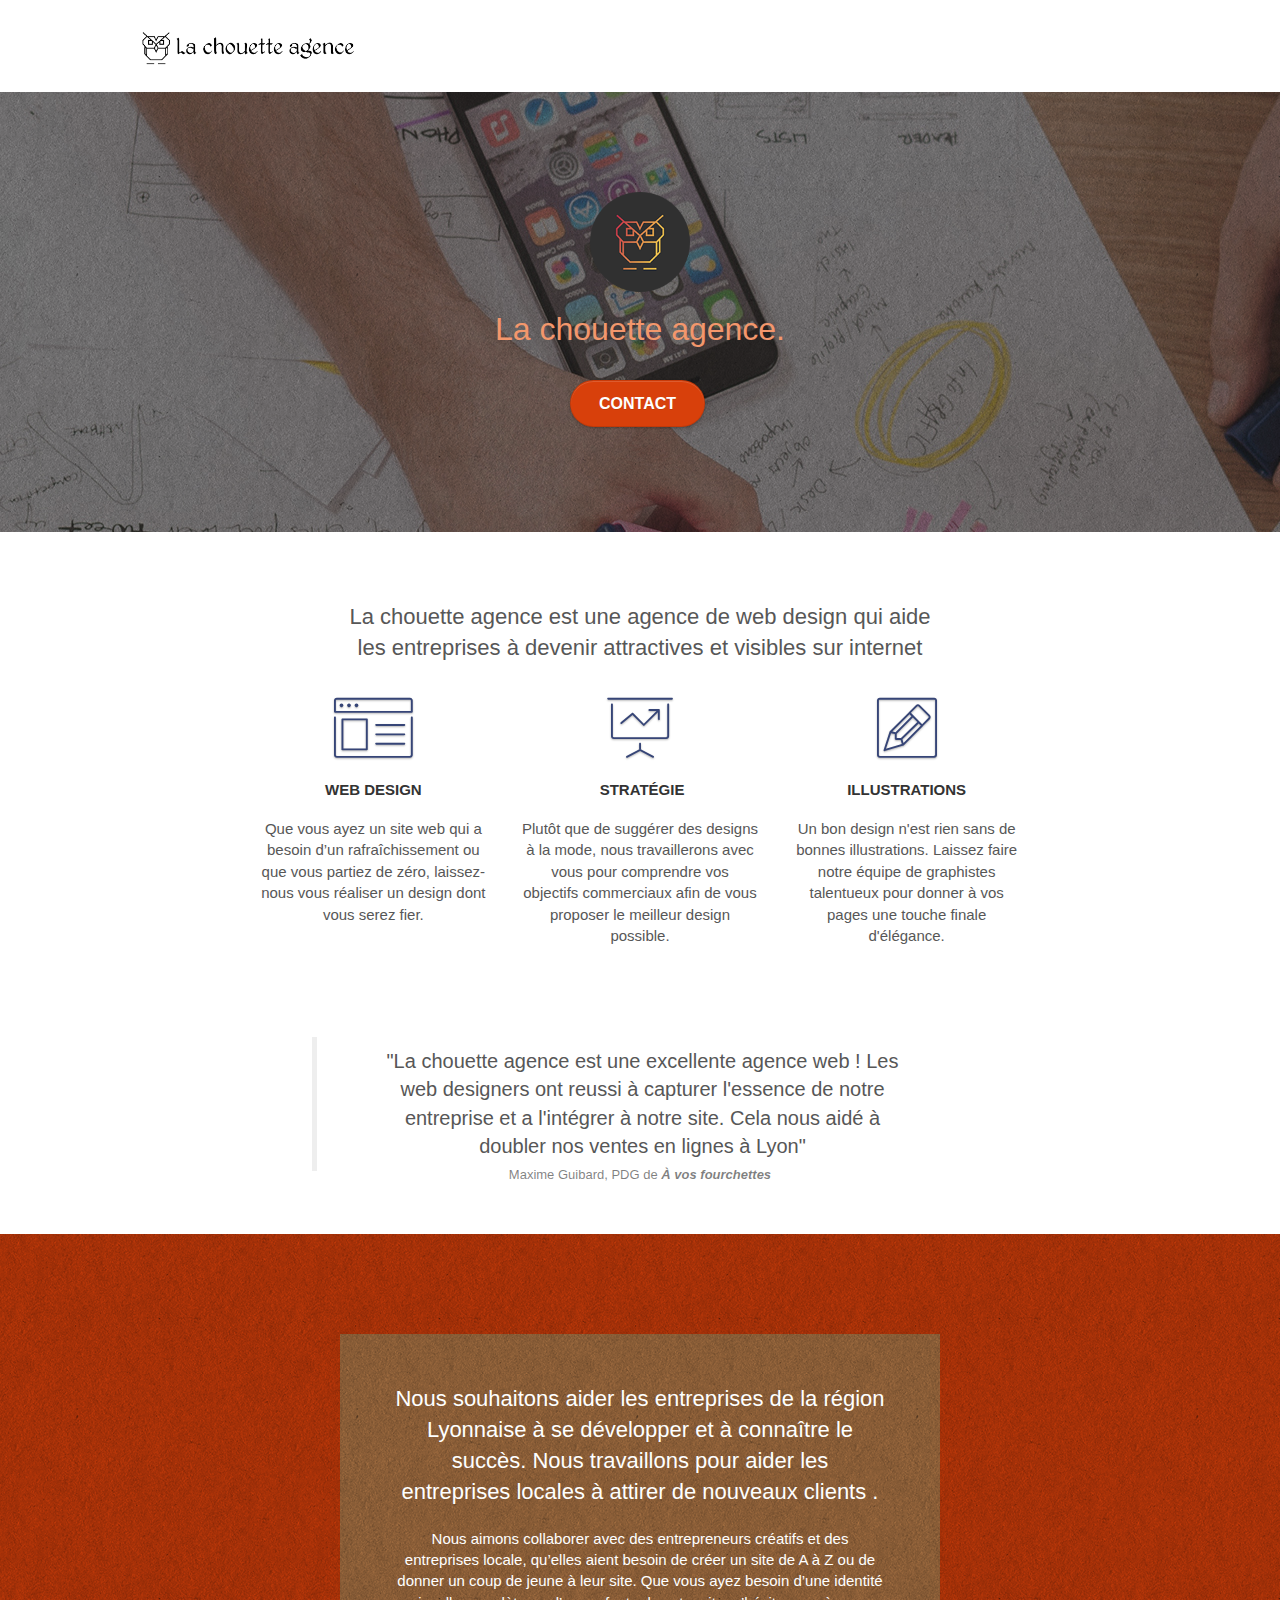
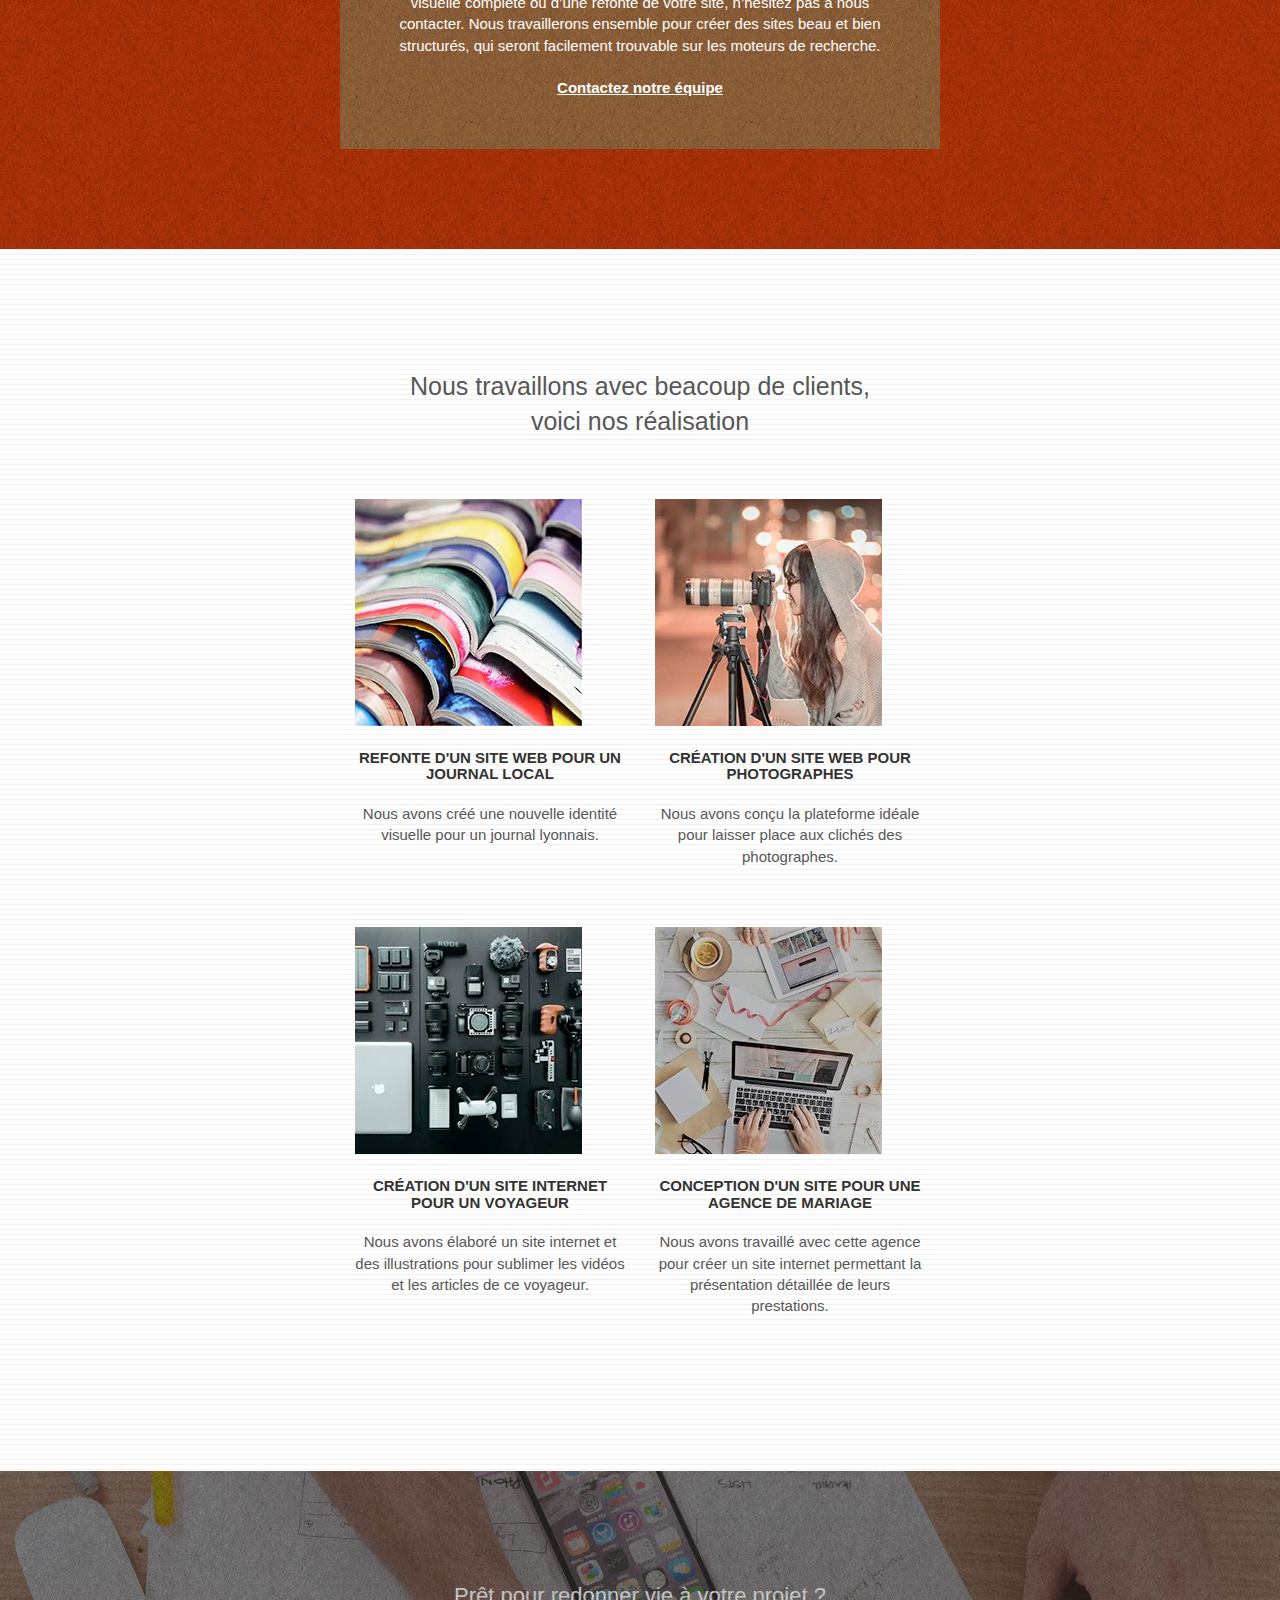
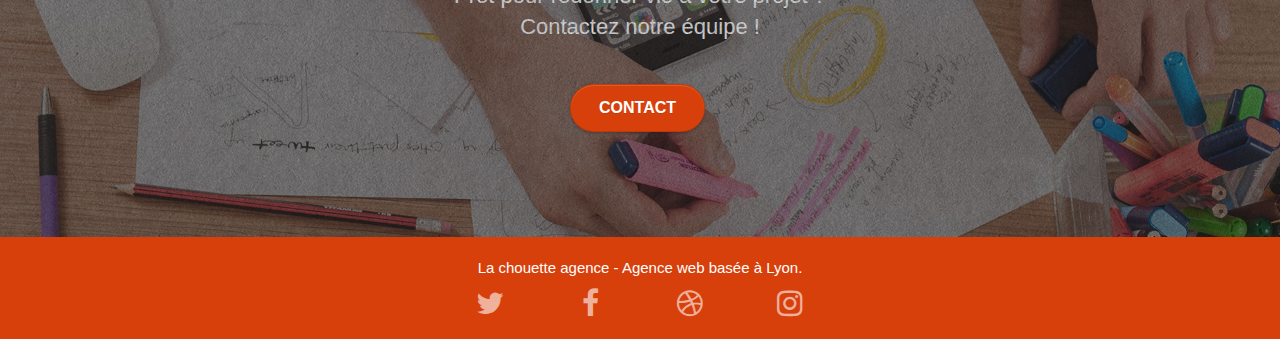
==== index.html @ 34d60c0b "Changement alt images" ====
<!doctype html>
<html lang="fr">
<head>
    <meta charset="utf-8">
    <meta name="keywords" content="seo, google, site web, site internet, agence design paris, agence design">
    <meta name="description" content="La choeutte agence Paris">
    <meta name="viewport" content="width=device-width, initial-scale=1.0, viewport-fit=cover">
	<meta name="robots" content="index, follow" />

	<link rel="cannonical" href="https://chouette_agence.fr/">
    <link rel="shortcut icon" type="image/png" href="favicon.jpg">
    
	<link rel="stylesheet" type="text/css" href="./css/bootstrap.css">
	<link rel="stylesheet" type="text/css" href="style.css">
	<link rel="stylesheet" type="text/css" href="./css/font-awesome.css">
	<link rel="stylesheet" type="text/css" href="./css/et-line.css">
	
    
	<script src="./js/jquery-2.1.0.js"></script>
	<script src="./js/bootstrap.js"></script>
	<script src="./js/blocs.js"></script>
	<script src="./js/jquery.touchSwipe.js" defer></script>
	<script src="./js/gmaps.js"></script>

    <title>La chouette agence</title>

    
<!-- Analytics -->
 
<!-- Analytics END -->
    
</head>
<body>
<!-- Principal conteneur -->
<div class="page-container">
    
<!-- bloc-0 -->
<div class="bloc bgc-white l-bloc " id="bloc-0">
	<div class="container bloc-sm">

		<nav class="navbar row" role="navigation">
			<div class="navbar-header">
				<a class="navbar-brand" href="index.html"><img src="img/la-chouette-agence.png" alt="paris web design logo agence web meilleure agence" height="40" /></a>
				<button id="nav-toggle" type="button" class="ui-navbar-toggle navbar-toggle" data-toggle="collapse" data-target=".navbar-1">
					<span class="sr-only">Toggle navigation</span><span class="icon-bar"></span><span class="icon-bar"></span><span class="icon-bar"></span>
				</button>
			</div>
		</nav>
	</div>
</div>
<!-- bloc-0 END -->

<!-- bloc-1-presentation -->
<div class="bloc bgc-dark-slate-blue bg-banniere d-bloc bg-t-edge bloc-bg-texture texture-paper b-parallax" id="bloc-1-hero">
	<div class="container bloc-lg">
		<div class="row tight-width-whitespace">
			<div class="col-sm-12">
				<img src="img/logo.png" class="center-block image-resize-mode" width="100" alt="La chouette agence, agence web paris, création logo paris" />
				<h1 class="text-center hero-bloc-text tc-white ">
					La chouette agence.
				</h1>
				<div class="text-center">
					<a href="page2.html" class="btn btn-lg btn-clean btn-rd cta-hero btn-atomic-tangerine" id="cta-hero">Contact</a>
				</div>
			</div>
		</div>
	</div>
</div>
<!-- bloc-1-presentation END -->

<!-- bloc-2-services -->
<div class="bloc bgc-white l-bloc" id="bloc-2-services">
	<div class="container bloc-md">
		<div class="row">
			<div class="col-sm-12 text-center">
				<h2 class="agence-description">La chouette agence est une agence de web design qui aide<br>les entreprises à devenir attractives et visibles sur internet</h2>
			</div>
		</div>
		<div class="row voffset-lg med-width-whitespace">
			<div class="col-sm-4">
				<div class="text-center">
					<span class="et-icon-browser sm-shadow icon-dark-slate-blue icons icon-lg"></span>
				</div>
				<h3 class="mg-md text-center">
					Web design
				</h3>
				<p class="text-center ">
					Que vous ayez un site web qui a besoin d&rsquo;un rafraîchissement ou que vous partiez de zéro, laissez-nous vous réaliser un design dont vous serez fier.
				</p>
			</div>
			<div class="col-sm-4">
				<div class="text-center">
					<span class="et-icon-presentation sm-shadow icon-dark-slate-blue icons icon-lg"></span>
				</div>
				<h3 class="mg-md text-center">
					&nbsp;Stratégie
				</h3>
				<p class="text-center ">
					Plutôt que de suggérer des designs à la mode, nous travaillerons avec vous pour comprendre vos objectifs commerciaux afin de vous proposer le meilleur design possible.<br>
				</p>
			</div>
			<div class="col-sm-4">
				<div class="text-center">
					<span class="et-icon-edit sm-shadow icon-dark-slate-blue icons icon-lg"></span>
				</div>
				<h3 class="mg-md text-center">
					Illustrations
				</h3>
				<p class="text-center ">
					Un bon design n'est rien sans de bonnes illustrations. Laissez faire notre équipe de graphistes talentueux pour donner à vos pages une touche finale d'élégance.
				</p>
			</div>
		</div>
		<div class="row voffset-lg voffset">
			<div class="col-xs-12 col-md-8 col-md-offset-2 text-center">
				<figure>
					<blockquote>
						<p class="quote">"La chouette agence est une excellente agence web ! Les<br> web designers ont reussi à capturer l'essence de notre<br> entreprise et a l'intégrer à notre site. Cela nous aidé à<br> doubler nos ventes en lignes à Lyon"</p>
					</blockquote>
					<figcaption class="quote-caption">Maxime Guibard, PDG de <cite><strong>À vos fourchettes</strong></cite></figcaption>
				</figure>
			</div>
		</div>
	</div>
</div>
<!-- bloc-2-services END -->

<!-- bloc-3-what-i-do -->
<div class="bloc tc-white bgc-atomic-tangerine bg-presentation d-bloc bloc-bg-texture texture-paper b-parallax" id="bloc-3-what-i-do">
	<div class="container bloc-lg">
		<div class="row tight-width-whitespace black-background">
			<div class="col-sm-12">
				<h2 class="mg-md text-center tc-white" id="hfooter">
					Nous souhaitons aider les entreprises de la région Lyonnaise à se développer et à connaître le succès. Nous travaillons pour aider les entreprises locales à attirer de nouveaux clients .<br>
				</h2>
				<p class="text-center white">
					Nous aimons collaborer avec des entrepreneurs créatifs et des entreprises locale, qu’elles aient besoin de créer un site de A à Z ou de donner un coup de jeune à leur site. Que vous ayez besoin d’une identité visuelle complète ou d’une refonte de votre site, n’hésitez pas à nous contacter. Nous travaillerons ensemble pour créer des sites beau et bien structurés, qui seront facilement trouvable sur les moteurs de recherche. <br><br><a class="ltc-white bold-link" href="page2.html">Contactez notre équipe</a><br>
				</p>
			</div>
		</div>
	</div>
</div>
<!-- bloc-3-what-i-do END -->

<!-- bloc-4-portfolio -->
<div class="bloc bgc-white bg-lines-h2-bg bg-repeat l-bloc" id="bloc-4-portfolio">
	<div class="container bloc-lg">
		<div class="row">
			<div class="col-sm-12 text-center">
				<h2 class="title-rea">Nous travaillons avec beacoup de clients,<br> voici nos réalisation</h2>
			</div>
		</div>
		<div class="row tight-width-whitespace portfolio-row">
			<div class="col-sm-6">
				<a href="#" data-lightbox="img/diapo1.webp" data-gallery-id="gallery-1" data-caption="Refonte d'un site web pour un journal local" data-frame="snapshot-lb"><img src="img/diapo1.webp" alt="Refonte d'un site web pour un journal local" class="img-responsive portfolio-thumb" /></a>
				<h3 class="mg-md text-center">
					Refonte d'un site web pour un journal local
				</h3>
				<p class="text-center">
					Nous avons créé une nouvelle identité visuelle pour un journal lyonnais.
				</p>
			</div>
			<div class="col-sm-6">
				<a href="#" data-lightbox="img/diapo2.webp" data-gallery-id="gallery-1" data-caption="Création d'un site web pour photographes" data-frame="snapshot-lb"><img src="img/diapo2.webp" class="img-responsive portfolio-thumb" alt="Création d'un site web pour photographes" /></a>
				<h3 class="mg-md text-center">
					Création d'un site web pour photographes
				</h3>
				<p class="text-center">
					Nous avons conçu la plateforme idéale pour laisser place aux clichés des photographes.
				</p>
			</div>
		</div>
		<div class="row tight-width-whitespace portfolio-row">
			<div class="col-sm-6">
				<a href="#" data-lightbox="img/diapo3.webp" data-gallery-id="gallery-1" data-caption="Création d'un site internet pour un voyageur" data-frame="snapshot-lb"><img src="img/diapo3.webp" class="img-responsive portfolio-thumb" alt="Création d'un site web pour voyageur"/></a>
				<h3 class="mg-md text-center">
					Création d'un site internet pour un voyageur
				</h3>
				<p class="text-center">
					Nous avons élaboré un site internet et des illustrations pour sublimer les vidéos et les articles de ce voyageur.
				</p>
			</div>
			<div class="col-sm-6">
				<a href="#" data-lightbox="img/diapo4.webp" data-gallery-id="gallery-1" data-caption="Conception d'un site pour une agence de mariage" data-frame="snapshot-lb"><img src="img/diapo4.webp" class="img-responsive portfolio-thumb" alt="Création d'un site web pour agence de mariage" /></a>
				<h3 class="mg-md text-center">
					Conception d'un site pour une agence de mariage
				</h3>
				<p class="text-center">
					Nous avons travaillé avec cette agence pour créer un site internet permettant la présentation détaillée de leurs prestations.
				</p>
			</div>
		</div>
	</div>
</div>
<!-- bloc-4-portfolio END -->

<!-- bloc-5-cta -->
<div class="bloc bgc-dark-slate-blue bg-banniere d-bloc bloc-bg-texture texture-paper" id="bloc-5-cta">
	<div class="container bloc-lg">
		<div class="row">
			<h2 class="mg-md text-center tc-white" id="hfooter">
				Prêt pour redonner vie à votre projet ?<br>Contactez notre équipe !
			</h2>
			<div class="col-sm-12 text-center">
				<a href="page2.html" class="btn btn-atomic-tangerine btn-clean btn-rd btn-lg cta-hero">Contact</a>
			</div>
		</div>
	</div>
</div>
<!-- bloc-5-cta END -->

<!-- Footer - bloc-8 -->
<div class="bloc bgc-atomic-tangerine d-bloc" id="bloc-8" role="contentinfo" >
	<div class="container bloc-sm">
		<div class="row">
			<div class="col-sm-12">
				<p class="text-center white" id="white-title">
					La chouette agence - Agence web basée à Lyon.
				</p>
				<div class="row row-no-gutters social">
					<div class="col-sm-3">
						<div class="text-center">
							<a class="social" aria-label="Suiver nous sur Twitter" href="https://twitter.com/"><span class="fa fa-twitter icon-md"></span></a>
						</div>
					</div>
					<div class="col-sm-3">
						<div class="text-center">
							<a class="social" aria-label="Suiver nous sur Facebook" href="https://www.facebook.com/"><span class="fa fa-facebook icon-md"></span></a>
						</div>
					</div>
					<div class="col-sm-3">
						<div class="text-center">
							<a class="social" aria-label="Suiver nous sur Dribble" href="https://dribble.com/"><span class="fa fa-dribbble icon-md"></span></a>
						</div>
					</div>
					<div class="col-sm-3">
						<div class="text-center">
							<a class="social" aria-label="Suiver nous sur Instagram" href="https://www.instagram.com/"><span class="fa fa-instagram icon-md"></span></a>
						</div>
					</div>
				</div>
			</div>
		</div>
	</div>
</div>
<!-- Footer - bloc-8 END -->

</div>
<!-- Principal conteneur END -->
    

</body>
</html>
---- style.css ----
body {
    margin: 0;
    padding: 0;
    background: #FFF;
    overflow-x: hidden;
    -webkit-font-smoothing: antialiased;
    -moz-osx-font-smoothing: grayscale;
}

a,
button {
    transition: all .3s ease-in-out;
    outline: none!important;
}

a:hover {
    text-decoration: none;
    cursor: pointer;
}

#page-loading-blocs-notifaction {
    position: fixed;
    top: 0;
    bottom: 0;
    width: 100%;
    z-index: 100000;
    background: #FFFFFF url("img/pageload-spinner.gif") no-repeat center center;
}

.bloc {
    width: 100%;
    clear: both;
    background: 50% 50% no-repeat;
    padding: 0 50px;
    -webkit-background-size: cover;
    -moz-background-size: cover;
    -o-background-size: cover;
    background-size: cover;
    position: relative;
}

.bloc .container {
    padding-left: 0;
    padding-right: 0;
}

.bloc-lg {
    padding: 100px 50px;
}

.bloc-md {
    padding: 50px;
}

.bloc-sm {
    padding: 20px 50px;
}

.bg-center,
.bg-l-edge,
.bg-r-edge,
.bg-t-edge,
.bg-b-edge,
.bg-tl-edge,
.bg-bl-edge,
.bg-tr-edge,
.bg-br-edge,
.bg-repeat {
    -webkit-background-size: auto!important;
    -moz-background-size: auto!important;
    -o-background-size: auto!important;
    background-size: auto!important;
}

.bg-repeat {
    background: repeat;
}

.bg-t-edge {
    background: top no-repeat;
}

.bloc-bg-texture::before {
    content: "";
    background-size: 2px 2px;
    position: absolute;
    top: 0;
    bottom: 0;
    left: 0;
    right: 0;
}

.texture-paper::before {
    background: url("img/texture-paper.png");
    background-size: 280px 280px;
}

.b-parallax {
    background-attachment: fixed;
}

.d-bloc {
    color: rgba(255, 255, 255, .7);
}

.d-bloc button:hover {
    color: rgba(255, 255, 255, .9);
}

.d-bloc .icon-round,
.d-bloc .icon-square,
.d-bloc .icon-rounded,
.d-bloc .icon-semi-rounded-a,
.d-bloc .icon-semi-rounded-b {
    border-color: rgba(255, 255, 255, .9);
}

.d-bloc .divider-h span {
    border-color: rgba(255, 255, 255, .2);
}

.d-bloc .a-btn,
.d-bloc .navbar a,
.d-bloc .navbar-brand,
.d-bloc a .icon-sm,
.d-bloc a .icon-md,
.d-bloc a .icon-lg,
.d-bloc a .icon-xl,
.d-bloc h1 a,
.d-bloc h2 a,
.d-bloc h3 a,
.d-bloc h4 a,
.d-bloc h5 a,
.d-bloc h6 a,
.d-bloc p a {
    color: rgba(255, 255, 255, .6);
}

.d-bloc .a-btn:hover,
.d-bloc .navbar a:hover,
.d-bloc .navbar-brand:hover,
.d-bloc a:hover .icon-sm,
.d-bloc a:hover .icon-md,
.d-bloc a:hover .icon-lg,
.d-bloc a:hover .icon-xl,
.d-bloc h1 a:hover,
.d-bloc h2 a:hover,
.d-bloc h3 a:hover,
.d-bloc h4 a:hover,
.d-bloc h5 a:hover,
.d-bloc h6 a:hover,
.d-bloc p a:hover {
    color: rgba(255, 255, 255, 1);
}

.d-bloc .navbar-toggle .icon-bar {
    background: rgba(255, 255, 255, 1);
}

.d-bloc .btn-wire,
.d-bloc .btn-wire:hover {
    color: rgba(255, 255, 255, 1);
    border-color: rgba(255, 255, 255, 1);
}

.d-bloc .panel {
    color: rgba(0, 0, 0, .5);
}

.d-bloc .panel button:hover {
    color: rgba(0, 0, 0, .7);
}

.d-bloc .panel icon {
    border-color: rgba(0, 0, 0, .7);
}

.d-bloc .panel .divider-h span {
    border-color: rgba(0, 0, 0, .1);
}

.d-bloc .panel .a-btn {
    color: rgba(0, 0, 0, .6);
}

.d-bloc .panel .a-btn:hover {
    color: rgba(0, 0, 0, 1);
}

.d-bloc .panel .btn-wire,
.d-bloc .panel .btn-wire:hover {
    color: rgba(0, 0, 0, .7);
    border-color: rgba(0, 0, 0, .3);
}

.d-bloc .panel,
.l-bloc {
    color: rgba(0, 0, 0, .5);
}

.d-bloc .panel button:hover,
.l-bloc button:hover {
    color: rgba(0, 0, 0, .7);
}

.l-bloc .icon-round,
.l-bloc .icon-square,
.l-bloc .icon-rounded,
.l-bloc .icon-semi-rounded-a,
.l-bloc .icon-semi-rounded-b {
    border-color: rgba(0, 0, 0, .7);
}

.d-bloc .panel .divider-h span,
.l-bloc .divider-h span {
    border-color: rgba(0, 0, 0, .1);
}

.d-bloc .panel .a-btn,
.l-bloc .a-btn,
.l-bloc .navbar a,
.l-bloc .navbar-brand,
.l-bloc a .icon-sm,
.l-bloc a .icon-md,
.l-bloc a .icon-lg,
.l-bloc a .icon-xl,
.l-bloc h1 a,
.l-bloc h2 a,
.l-bloc h3 a,
.l-bloc h4 a,
.l-bloc h5 a,
.l-bloc h6 a,
.l-bloc p a {
    color: rgba(0, 0, 0, .6);
}

.d-bloc .panel .a-btn:hover,
.l-bloc .a-btn:hover,
.l-bloc .navbar a:hover,
.l-bloc .navbar-brand:hover,
.l-bloc a:hover .icon-sm,
.l-bloc a:hover .icon-md,
.l-bloc a:hover .icon-lg,
.l-bloc a:hover .icon-xl,
.l-bloc h1 a:hover,
.l-bloc h2 a:hover,
.l-bloc h3 a:hover,
.l-bloc h4 a:hover,
.l-bloc h5 a:hover,
.l-bloc h6 a:hover,
.l-bloc p a:hover {
    color: rgba(0, 0, 0, 1);
}

.l-bloc .navbar-toggle .icon-bar {
    color: rgba(0, 0, 0, .6);
}

.d-bloc .panel .btn-wire,
.d-bloc .panel .btn-wire:hover,
.l-bloc .btn-wire,
.l-bloc .btn-wire:hover {
    color: rgba(0, 0, 0, .7);
    border-color: rgba(0, 0, 0, .3);
}

.voffset {
    margin-top: 30px;
}

.voffset-lg {
    margin-top: 80px;
}

.row-no-gutters {
    margin-right: 0;
    margin-left: 0;
}

.row.row-no-gutters > [class^="col-"],
.row.row-no-gutters > [class*=" col-"] {
    padding-right: 0;
    padding-left: 0;
}

#bloc-1-hero h1 {
    font-size: 32px;
}

.navbar {
    margin-bottom: 0;
    z-index: 1;
}

.navbar-brand {
    height: auto;
    padding: 3px 15px;
    font-size: 25px;
    font-weight: normal;
    font-weight: 600;
    line-height: 44px;
}

.navbar-brand img {
    max-height: 200px;
    margin: 0 5px 0 0;
    display: inline;
}

.navbar-brand img[src$=svg] {
    min-width: 100px;
}

.nav-center .navbar-brand img {
    margin: 0;
}

.navbar .nav {
    padding-top: 2px;
    margin-right: -16px;
    float: right;
    z-index: 1;
}

.nav > li {
    float: left;
    margin-top: 4px;
    font-size: 16px;
}

.navbar-nav .open .dropdown-menu > li > a {
    text-align: inherit;
}

.nav > li a:hover,
.nav > li a:focus {
    background: transparent;
}

.navbar-toggle {
    margin: 10px 10px 0 0;
    border: 0px;
}

.navbar-toggle:hover {
    background: transparent!important;
}

.navbar-toggle .icon-bar {
    background-color: rgba(0, 0, 0, .5);
    width: 26px;
}

.nav-invert .navbar .nav {
    float: left;
}

.nav-invert .navbar-header,
.nav-invert .navbar-brand {
    float: right;
    position: relative;
    z-index: 2;
}

@media (min-width: 768px) {
    .site-navigation {
        position: absolute;
        top: 50%;
        right: 20px;
        transform: translate(0, -50%);
        -webkit-transform: translateY(-50%);
    }
    .nav > li .dropdown-menu a,
    .nav > li .dropdown-menu a:hover {
        color: #484848;
    }
    .nav-invert .site-navigation {
        left: 0;
        right: 0;
    }
    .nav-center {
        text-align: center;
    }
    .nav-center .navbar-header {
        width: 100%;
    }
    .nav-center .navbar-header,
    .nav-center .navbar-brand,
    .nav-center .nav > li {
        float: none;
        display: inline-block;
    }
    .nav-center .site-navigation {
        position: relative;
        width: 100%;
        right: 0;
        margin-right: 0px;
        margin-top: 20px;
    }
    .nav-center.mini-nav .navbar-toggle {
        float: none;
        margin: 10px auto 0;
    }
}

.nav > li > .dropdown a {
    background: none!important;
    display: block;
    padding: 14px 15px;
}

nav .caret {
    margin: 0 5px;
}

.dropdown-menu .dropdown-menu {
    top: -8px;
    left: 100%;
}

.dropdown-menu .dropmenu-flow-right {
    top: 100%;
    left: 0;
    margin-left: -1px;
    border-top-left-radius: 0;
    border-top-right-radius: 0;
}

.dropdown-menu .dropdown span {
    border: 4px solid black;
    border-top-color: transparent;
    border-right-color: transparent;
    border-bottom-color: transparent;
    margin: 6px -5px 0 0!important;
    float: right;
}

.mg-md {
    margin-top: 10px;
    margin-bottom: 20px;
}

.mg-lg {
    margin-top: 10px;
    margin-bottom: 40px;
}

.btn {
    margin: 0 5px 5px 0;
}

.btn.pull-right {
    margin: 0 0 5px 5px;
}

.btn-d,
.btn-d:hover,
.btn-d:focus {
    color: #FFF;
    background: rgba(0, 0, 0, .3);
}

button {
    outline: none!important;
}

.btn-rd {
    border-radius: 40px;
}

.btn-clean {
    border: 1px solid rgba(0, 0, 0, .08);
    border-bottom-color: rgba(0, 0, 0, .1);
    text-shadow: 0 1px 0 rgba(0, 0, 1, .1);
    box-shadow: 0 1px 3px rgba(0, 0, 1, .25), inset 0 1px 0 0 rgba(255, 255, 255, .15);
}

.icon-md {
    font-size: 30px!important;
}

.icon-lg {
    font-size: 60px!important;
}

.sm-shadow {
    text-shadow: 0 1px 2px rgba(0, 0, 0, .3);
}

.panel-sq,
.panel-sq .panel-heading,
.panel-sq .panel-footer {
    border-radius: 0;
}

.panel-rd {
    border-radius: 30px;
}

.panel-rd .panel-heading {
    border-radius: 29px 29px 0 0;
}

.panel-rd .panel-footer {
    border-radius: 0 0 29px 29px;
}

.form-control {
    border-color: rgba(0, 0, 0, .1);
    box-shadow: none;
}

.scrollToTop {
    width: 40px;
    height: 40px;
    position: fixed;
    bottom: 20px;
    right: 20px;
    opacity: 0;
    z-index: 500;
    transition: all .3s ease-in-out;
}

.scrollToTop span {
    margin-top: 6px;
}

.showScrollTop {
    font-size: 14px;
    opacity: 1;
}

a[data-lightbox] {
    position: relative;
    display: block;
    text-align: center;
}

a[data-lightbox]:hover::before {
    content: "+";
    font-family: "HelveticaNeue-Light", "Helvetica Neue Light", "Helvetica Neue", Helvetica, Arial;
    font-size: 32px;
    width: 50px;
    height: 50px;
    margin-left: -25px;
    border-radius: 50%;
    background: rgba(0, 0, 0, .6);
    color: #FFF;
    font-weight: 100;
    z-index: 1;
    position: absolute;
    top: 50%;
    transform: translateY(-50%);
    -webkit-transform: translateY(-50%);
}

a[data-lightbox]:hover img {
    opacity: 0.6;
    -webkit-animation-fill-mode: none;
    animation-fill-mode: none;
}

#lightbox-modal {
    display: flex;
    align-items: center;
}

#lightbox-modal .modal-dialog {
    width: 90%;
    max-width: 900px;
    margin: 0 auto 0;
}

#lightbox-modal .modal-dialog img {
    max-height: 90vh;
    margin: 0 auto;
}

.lightbox-caption {
    padding: 20px;
    color: #FFF;
    background: rgba(0, 0, 0, .5);
    position: absolute;
    left: 15px;
    right: 15px;
    bottom: 5px;
}

.close-lightbox {
    color: #FFF;
    font-size: 30px;
    position: absolute;
    top: 20px;
    right: 20px;
    z-index: 20;
    background: rgba(0, 0, 0, .5);
    border: none;
    line-height: 30px;
    padding: 0 9px 5px;
    opacity: 0.3;
}

.close-lightbox:hover,
.next-lightbox:hover,
.prev-lightbox:hover {
    opacity: 1.0;
    color: #FFF;
}

.next-lightbox,
.prev-lightbox {
    font-size: 20px;
    color: rgba(255, 255, 255, .9);
    background: rgba(0, 0, 0, .5);
    transition: all .2s ease-in-out;
    position: absolute;
    top: 45%;
    z-index: 1;
    opacity: 0.4;
}

.next-lightbox {
    padding: 6px 8px 1px 13px;
    right: 25px;
}

.prev-lightbox {
    padding: 6px 13px 1px 10px;
    left: 25px;
}

.snapshot-lb .modal-body {
    padding-bottom: 45px;
}

.snapshot-lb .lightbox-caption {
    padding: 0;
    color: rgba(0, 0, 0, .5);
    background: none;
}

h1,
h2,
h3,
h4,
h5,
h6,
p,
label,
.btn,
a {
    font-family: "helvetica";
    font-weight: 400;
    color: #575757!important;
}

.container {
    max-width: 1000px;
}

.hero-bloc-text {
    font-size: 38px;
}

.hero-bloc-text-sub {
    font-size: 36px;
}

.statement-bloc-text {
    line-height: 26px;
    font-style: italic;
    font-size: 20px;
    text-align: center;
    font-weight: lighter;
    max-width: 520px;
    margin: auto auto auto auto;
}

p {
    font-size: 11px;
}

.tight-width-whitespace {
    max-width: 600px;
    margin: auto auto auto auto;
}

.h1 {
    font-size: 20px;
    font-family: "Open Sans";
}

.cta-hero {
    margin-top: 22px;
    color: #FFFFFF!important;
    text-transform: uppercase;
    padding: 12px 28px 12px 28px;
    font-size: 16px;
    font-weight: 700;
}

.social {
    max-width: 400px;
    margin: auto auto auto auto;
}

h2 {
    font-size: 22px;
    line-height: 1.4em;
}

h3 {
    font-size: 15px;
    text-transform: uppercase;
    font-weight: 700;
    color: #333333!important;
}

.med-width-whitespace {
    max-width: 800px;
    margin: auto auto auto auto;
    box-shadow: 0px 0px 0px #000000;
}

h1 {
    color: #333333!important;
}

h4 {
    color: #333333!important;
}

.icons {
    margin-bottom: 14px;
    margin-top: 24px;
}

.white {
    color: #FFFFFF!important;
}

.portfolio-thumb {
    margin-bottom: 24px;
}

.portfolio-row {
    margin-bottom: 44px;
    margin-top: 50px;
}

.avatar {
    box-shadow: 0px 4px 9px rgba(0, 0, 0, 0.3);
}

.black-background {
    background-color: rgba(165, 147, 99, 0.7);
    padding: 40px 40px 40px 40px;
}

.bold-link {
    font-weight: 900;
    text-decoration: underline!important;
}

.bgc-white {
    background-color: #FFFFFF;
}

.bgc-dark-slate-blue {
    background-color: #364577;
}

.bgc-atomic-tangerine {
    background-color: #D8400B;
}

.tc-white {
    color: #F3976C!important;
}

.btn-atomic-tangerine {
    background: #D8400B;
    color: #FEFFFF!important;
}

.btn-atomic-tangerine:hover {
    background: #c27956!important;
    color: #FFFFFF!important;
}

.ltc-white {
    color: #FFFFFF!important;
}

.ltc-white:hover {
    color: #cccccc!important;
}

.ltc-atomic-tangerine {
    color: #F3976C!important;
}

.ltc-atomic-tangerine:hover {
    color: #c27956!important;
}

.icon-dark-slate-blue {
    color: #364577!important;
    border-color: #364577!important;
}

.bg-dots-bg {
    background-image: url("img/dots-bg.png");
}

.bg-lines-h2-bg {
    background-image: url("img/lines-h2-bg.png");
}

.bg-banniere {
    background-image: url("img/la-chouette-agence-banniere.jpg");
}

.bg-presentation {
    background-image: url("img/image-de-presentation.bmp");
}

/*Mon Code*/
 /* background:#D8400B
 color: #FEFFFF*/

p{
    font-size: 15px;
}

.title-rea{
    font-size: 25px;
}

.quote{
    font-size: 20px;
}
.quote-caption{
    margin-top: -25px;
    font-size: 13px;
}
.agence-description{
    font-size: 22px;
}
#hfooter{
    color: #FEFFFF !important;
}

#white-title{
    color: white;
}



@media (max-width: 1024px) {
    .bloc {
        padding-left: 20px;
        padding-right: 20px;
    }
    .bloc.full-width-bloc,
    .bloc-tile-2.full-width-bloc .container,
    .bloc-tile-3.full-width-bloc .container,
    .bloc-tile-4.full-width-bloc .container {
        padding-left: 0;
        padding-right: 0;
    }
}

@media (max-width: 992px) and (min-width: 768px) {
    .navbar .nav {
        max-width: 80%
    }
    .nav-center.navbar .nav {
        max-width: 100%
    }
}

@media only screen and (min-device-width: 768px) and (max-device-width: 1024px) and (orientation: landscape) {
    .b-parallax {
        background-attachment: scroll;
    }
}

@media only screen and (min-device-width: 1024px) and (max-device-width: 1366px) and (-webkit-min-device-pixel-ratio: 1.5) {
    .b-parallax {
        background-attachment: scroll;
    }
}

@media (max-width: 991px) {
    .container {
        width: 100%;
    }
    .b-parallax {
        background-attachment: scroll;
    }
    .page-container,
    #hero-bloc {
        overflow-x: hidden;
        position: relative;
    }
    .bloc {
        padding-left: constant(safe-area-inset-left);
        padding-right: constant(safe-area-inset-right);
    }
    .bloc-group,
    .bloc-group .bloc {
        display: block;
        width: 100%;
    }
    .bloc-fill-screen .fill-bloc-top-edge,
    .bloc-fill-screen .fill-bloc-bottom-edge {
        padding: 0 20px;
        padding-left: constant(safe-area-inset-left);
        padding-right: constant(safe-area-inset-right);
    }
}

@media (max-width: 767px) {
    .page-container {
        overflow-x: hidden;
        position: relative;
    }
    h1,
    h2,
    h3,
    h4,
    h5,
    h6,
    p,
    #disqus_thread {
        padding-left: 10px!important;
        padding-right: 10px!important;
    }
    .b-parallax {
        background-attachment: scroll;
    }
    .navbar .nav {
        padding-top: 0;
        border-top: 1px solid rgba(0, 0, 0, .2);
        float: none!important;
    }
    .navbar.row {
        margin-left: 0;
        margin-right: 0;
    }
    .site-navigation {
        position: inherit;
        transform: none;
        -webkit-transform: none;
        -ms-transform: none;
    }
    .nav > li {
        margin-top: 0;
        border-bottom: 1px solid rgba(0, 0, 0, .1);
        background: rgba(0, 0, 0, .05);
        text-align: left;
        padding-left: 15px;
        width: 100%;
    }
    .nav > li:hover {
        background: rgba(0, 0, 0, .08);
    }
    .dropdown .dropdown a .caret {
        float: none;
        margin: 5px 0 0 10px!important;
        border: 4px solid black;
        border-bottom-color: transparent;
        border-right-color: transparent;
        border-left-color: transparent;
    }
    #hero-bloc .navbar .nav {
        background: rgba(0, 0, 0, .8);
    }
    #hero-bloc .navbar .nav a {
        color: rgba(255, 255, 255, .6);
    }
    .hero {
        padding: 50px 0;
    }
    .hero-nav {
        left: -1px;
        right: -1px;
    }
    .navbar-collapse {
        padding: 0;
        overflow-x: hidden;
        -webkit-box-shadow: none;
        box-shadow: none;
    }
    .navbar-brand img {
        max-height: 40px;
        width: auto;
    }
    .nav-invert .navbar-header {
        float: none;
        width: 100%;
    }
    .nav-invert .navbar-toggle {
        float: left;
        margin-left: 10px;
    }
    .bloc {
        padding-left: 0;
        padding-right: 0;
    }
    .bloc-xxl,
    .bloc-xl,
    .bloc-lg {
        padding: 40px 0;
    }
    .bloc-sm,
    .bloc-md {
        padding-left: 0;
        padding-right: 0;
    }
    .bloc-tile-2 .container,
    .bloc-tile-3 .container,
    .bloc-tile-4 .container,
    .bloc-fill-screen .fill-bloc-top-edge,
    .bloc-fill-screen .fill-bloc-bottom-edge {
        padding-left: 0;
        padding-right: 0;
    }
    .a-block {
        padding: 0 10px;
    }
    .btn-dwn {
        display: none;
    }
    .voffset {
        margin-top: 5px;
    }
    .voffset-md {
        margin-top: 20px;
    }
    .voffset-lg {
        margin-top: 30px;
    }
    form {
        padding: 5px;
    }
    .close-lightbox {
        display: inline-block;
    }
    .blocsapp-device-iphone5 {
        background-size: 216px 425px;
        padding-top: 60px;
        width: 216px;
        height: 425px;
    }
    .blocsapp-device-iphone5 img {
        width: 180px;
        height: 320px;
    }
}

@media (max-width: 400px) {
    .bloc {
        padding-left: 0;
        padding-right: 0;
    }
}

@media (max-width: 767px) {
    .bloc-mob-center-text {
        text-align: center;
    }
}
---- css/et-line.css ----
@font-face {
    font-family: et-line;
    src: url(../fonts/et-line.eot);
    src: url(../fonts/et-line.eot?#iefix) format('embedded-opentype'), url(../fonts/et-line.woff) format('woff'), url(../fonts/et-line.ttf) format('truetype'), url(../fonts/et-line.svg#et-line) format('svg');
    font-weight: 400;
    font-style: normal
}

.et-icon-adjustments,
.et-icon-alarmclock,
.et-icon-anchor,
.et-icon-aperture,
.et-icon-attachment,
.et-icon-bargraph,
.et-icon-basket,
.et-icon-beaker,
.et-icon-bike,
.et-icon-book-open,
.et-icon-briefcase,
.et-icon-browser,
.et-icon-calendar,
.et-icon-camera,
.et-icon-caution,
.et-icon-chat,
.et-icon-circle-compass,
.et-icon-clipboard,
.et-icon-clock,
.et-icon-cloud,
.et-icon-compass,
.et-icon-desktop,
.et-icon-dial,
.et-icon-document,
.et-icon-documents,
.et-icon-download,
.et-icon-dribbble,
.et-icon-edit,
.et-icon-envelope,
.et-icon-expand,
.et-icon-facebook,
.et-icon-flag,
.et-icon-focus,
.et-icon-gears,
.et-icon-genius,
.et-icon-gift,
.et-icon-global,
.et-icon-globe,
.et-icon-googleplus,
.et-icon-grid,
.et-icon-happy,
.et-icon-hazardous,
.et-icon-heart,
.et-icon-hotairballoon,
.et-icon-hourglass,
.et-icon-key,
.et-icon-laptop,
.et-icon-layers,
.et-icon-lifesaver,
.et-icon-lightbulb,
.et-icon-linegraph,
.et-icon-linkedin,
.et-icon-lock,
.et-icon-magnifying-glass,
.et-icon-map,
.et-icon-map-pin,
.et-icon-megaphone,
.et-icon-mic,
.et-icon-mobile,
.et-icon-newspaper,
.et-icon-notebook,
.et-icon-paintbrush,
.et-icon-paperclip,
.et-icon-pencil,
.et-icon-phone,
.et-icon-picture,
.et-icon-pictures,
.et-icon-piechart,
.et-icon-presentation,
.et-icon-pricetags,
.et-icon-printer,
.et-icon-profile-female,
.et-icon-profile-male,
.et-icon-puzzle,
.et-icon-quote,
.et-icon-recycle,
.et-icon-refresh,
.et-icon-ribbon,
.et-icon-rss,
.et-icon-sad,
.et-icon-scissors,
.et-icon-scope,
.et-icon-search,
.et-icon-shield,
.et-icon-speedometer,
.et-icon-strategy,
.et-icon-streetsign,
.et-icon-tablet,
.et-icon-target,
.et-icon-telescope,
.et-icon-toolbox,
.et-icon-tools,
.et-icon-tools-2,
.et-icon-trophy,
.et-icon-tumblr,
.et-icon-twitter,
.et-icon-upload,
.et-icon-video,
.et-icon-wallet,
.et-icon-wine {
    font-family: et-line;
    speak: none;
    font-style: normal;
    font-weight: 400;
    font-variant: normal;
    text-transform: none;
    line-height: 1;
    -webkit-font-smoothing: antialiased;
    -moz-osx-font-smoothing: grayscale;
    display: inline-block
}

.et-icon-mobile:before {
    content: "\e000"
}

.et-icon-laptop:before {
    content: "\e001"
}

.et-icon-desktop:before {
    content: "\e002"
}

.et-icon-tablet:before {
    content: "\e003"
}

.et-icon-phone:before {
    content: "\e004"
}

.et-icon-document:before {
    content: "\e005"
}

.et-icon-documents:before {
    content: "\e006"
}

.et-icon-search:before {
    content: "\e007"
}

.et-icon-clipboard:before {
    content: "\e008"
}

.et-icon-newspaper:before {
    content: "\e009"
}

.et-icon-notebook:before {
    content: "\e00a"
}

.et-icon-book-open:before {
    content: "\e00b"
}

.et-icon-browser:before {
    content: "\e00c"
}

.et-icon-calendar:before {
    content: "\e00d"
}

.et-icon-presentation:before {
    content: "\e00e"
}

.et-icon-picture:before {
    content: "\e00f"
}

.et-icon-pictures:before {
    content: "\e010"
}

.et-icon-video:before {
    content: "\e011"
}

.et-icon-camera:before {
    content: "\e012"
}

.et-icon-printer:before {
    content: "\e013"
}

.et-icon-toolbox:before {
    content: "\e014"
}

.et-icon-briefcase:before {
    content: "\e015"
}

.et-icon-wallet:before {
    content: "\e016"
}

.et-icon-gift:before {
    content: "\e017"
}

.et-icon-bargraph:before {
    content: "\e018"
}

.et-icon-grid:before {
    content: "\e019"
}

.et-icon-expand:before {
    content: "\e01a"
}

.et-icon-focus:before {
    content: "\e01b"
}

.et-icon-edit:before {
    content: "\e01c"
}

.et-icon-adjustments:before {
    content: "\e01d"
}

.et-icon-ribbon:before {
    content: "\e01e"
}

.et-icon-hourglass:before {
    content: "\e01f"
}

.et-icon-lock:before {
    content: "\e020"
}

.et-icon-megaphone:before {
    content: "\e021"
}

.et-icon-shield:before {
    content: "\e022"
}

.et-icon-trophy:before {
    content: "\e023"
}

.et-icon-flag:before {
    content: "\e024"
}

.et-icon-map:before {
    content: "\e025"
}

.et-icon-puzzle:before {
    content: "\e026"
}

.et-icon-basket:before {
    content: "\e027"
}

.et-icon-envelope:before {
    content: "\e028"
}

.et-icon-streetsign:before {
    content: "\e029"
}

.et-icon-telescope:before {
    content: "\e02a"
}

.et-icon-gears:before {
    content: "\e02b"
}

.et-icon-key:before {
    content: "\e02c"
}

.et-icon-paperclip:before {
    content: "\e02d"
}

.et-icon-attachment:before {
    content: "\e02e"
}

.et-icon-pricetags:before {
    content: "\e02f"
}

.et-icon-lightbulb:before {
    content: "\e030"
}

.et-icon-layers:before {
    content: "\e031"
}

.et-icon-pencil:before {
    content: "\e032"
}

.et-icon-tools:before {
    content: "\e033"
}

.et-icon-tools-2:before {
    content: "\e034"
}

.et-icon-scissors:before {
    content: "\e035"
}

.et-icon-paintbrush:before {
    content: "\e036"
}

.et-icon-magnifying-glass:before {
    content: "\e037"
}

.et-icon-circle-compass:before {
    content: "\e038"
}

.et-icon-linegraph:before {
    content: "\e039"
}

.et-icon-mic:before {
    content: "\e03a"
}

.et-icon-strategy:before {
    content: "\e03b"
}

.et-icon-beaker:before {
    content: "\e03c"
}

.et-icon-caution:before {
    content: "\e03d"
}

.et-icon-recycle:before {
    content: "\e03e"
}

.et-icon-anchor:before {
    content: "\e03f"
}

.et-icon-profile-male:before {
    content: "\e040"
}

.et-icon-profile-female:before {
    content: "\e041"
}

.et-icon-bike:before {
    content: "\e042"
}

.et-icon-wine:before {
    content: "\e043"
}

.et-icon-hotairballoon:before {
    content: "\e044"
}

.et-icon-globe:before {
    content: "\e045"
}

.et-icon-genius:before {
    content: "\e046"
}

.et-icon-map-pin:before {
    content: "\e047"
}

.et-icon-dial:before {
    content: "\e048"
}

.et-icon-chat:before {
    content: "\e049"
}

.et-icon-heart:before {
    content: "\e04a"
}

.et-icon-cloud:before {
    content: "\e04b"
}

.et-icon-upload:before {
    content: "\e04c"
}

.et-icon-download:before {
    content: "\e04d"
}

.et-icon-target:before {
    content: "\e04e"
}

.et-icon-hazardous:before {
    content: "\e04f"
}

.et-icon-piechart:before {
    content: "\e050"
}

.et-icon-speedometer:before {
    content: "\e051"
}

.et-icon-global:before {
    content: "\e052"
}

.et-icon-compass:before {
    content: "\e053"
}

.et-icon-lifesaver:before {
    content: "\e054"
}

.et-icon-clock:before {
    content: "\e055"
}

.et-icon-aperture:before {
    content: "\e056"
}

.et-icon-quote:before {
    content: "\e057"
}

.et-icon-scope:before {
    content: "\e058"
}

.et-icon-alarmclock:before {
    content: "\e059"
}

.et-icon-refresh:before {
    content: "\e05a"
}

.et-icon-happy:before {
    content: "\e05b"
}

.et-icon-sad:before {
    content: "\e05c"
}

.et-icon-facebook:before {
    content: "\e05d"
}

.et-icon-twitter:before {
    content: "\e05e"
}

.et-icon-googleplus:before {
    content: "\e05f"
}

.et-icon-rss:before {
    content: "\e060"
}

.et-icon-tumblr:before {
    content: "\e061"
}

.et-icon-linkedin:before {
    content: "\e062"
}

.et-icon-dribbble:before {
    content: "\e063"
}
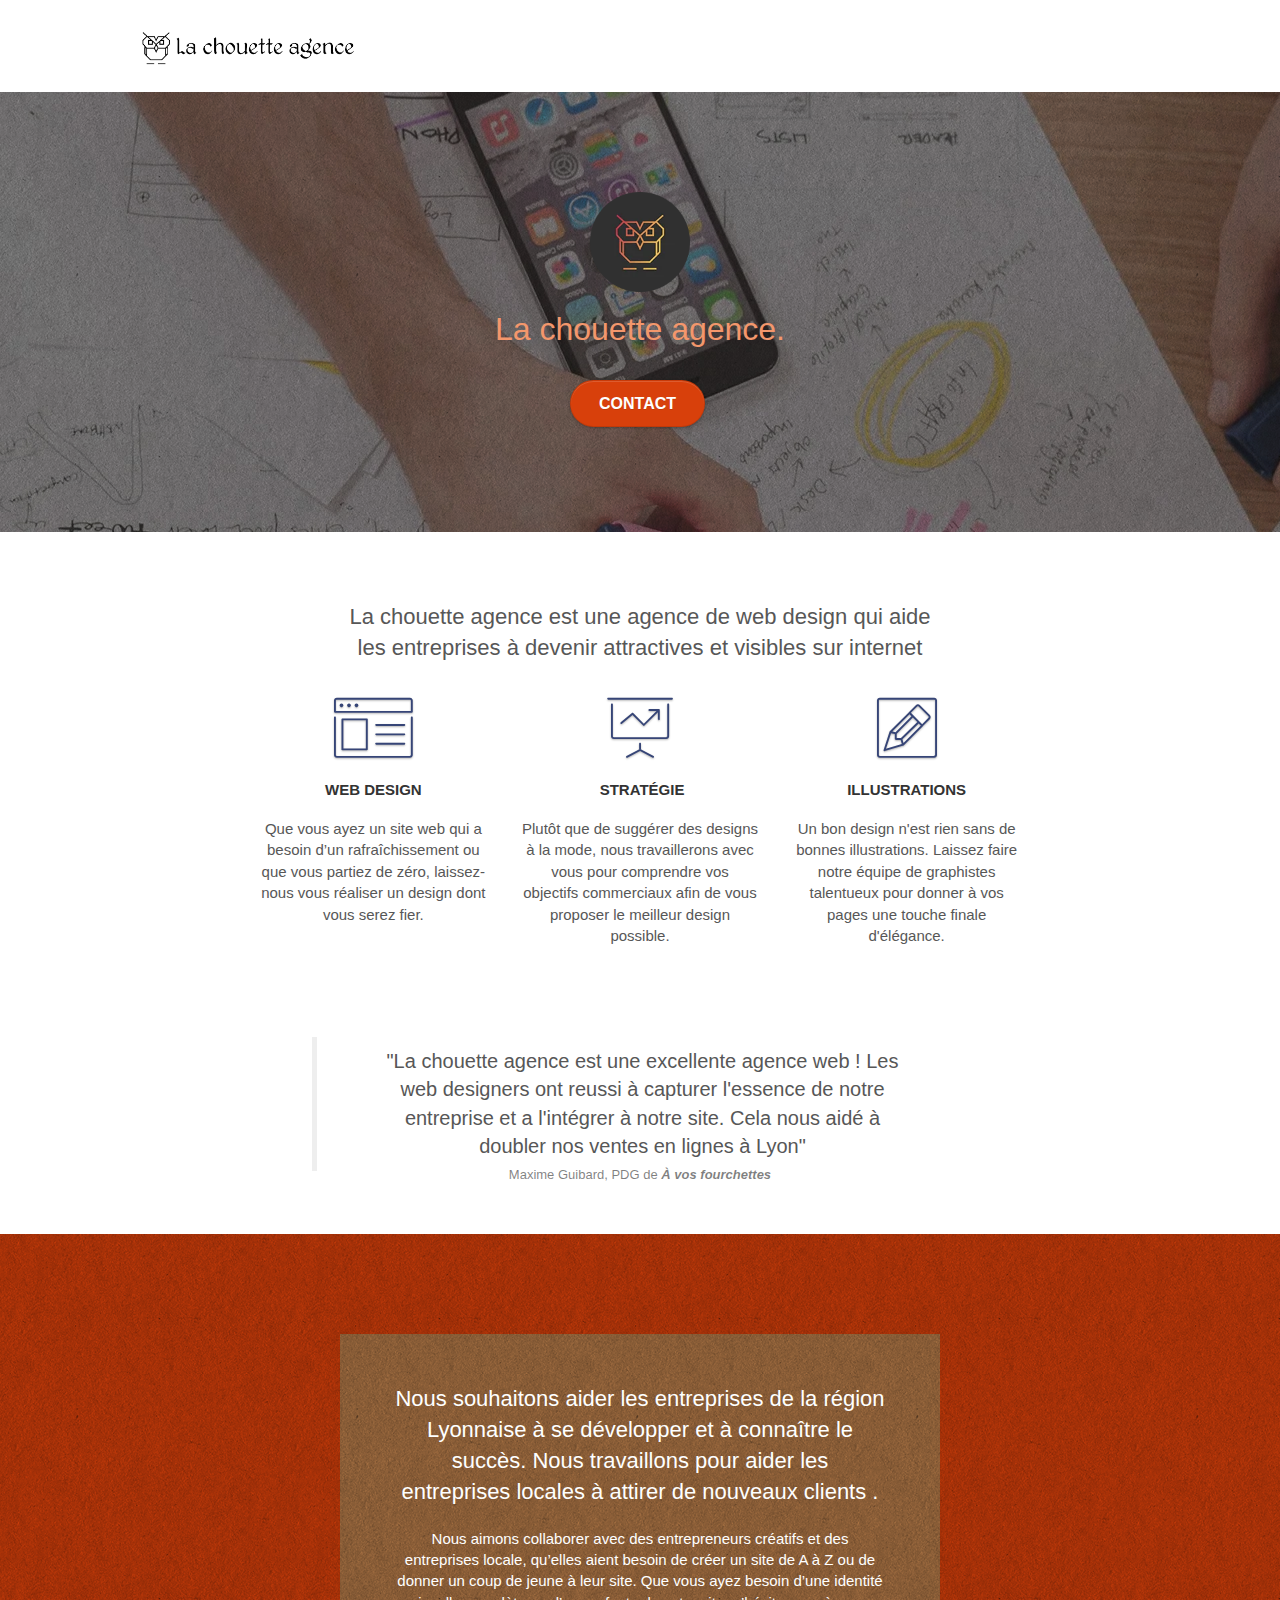
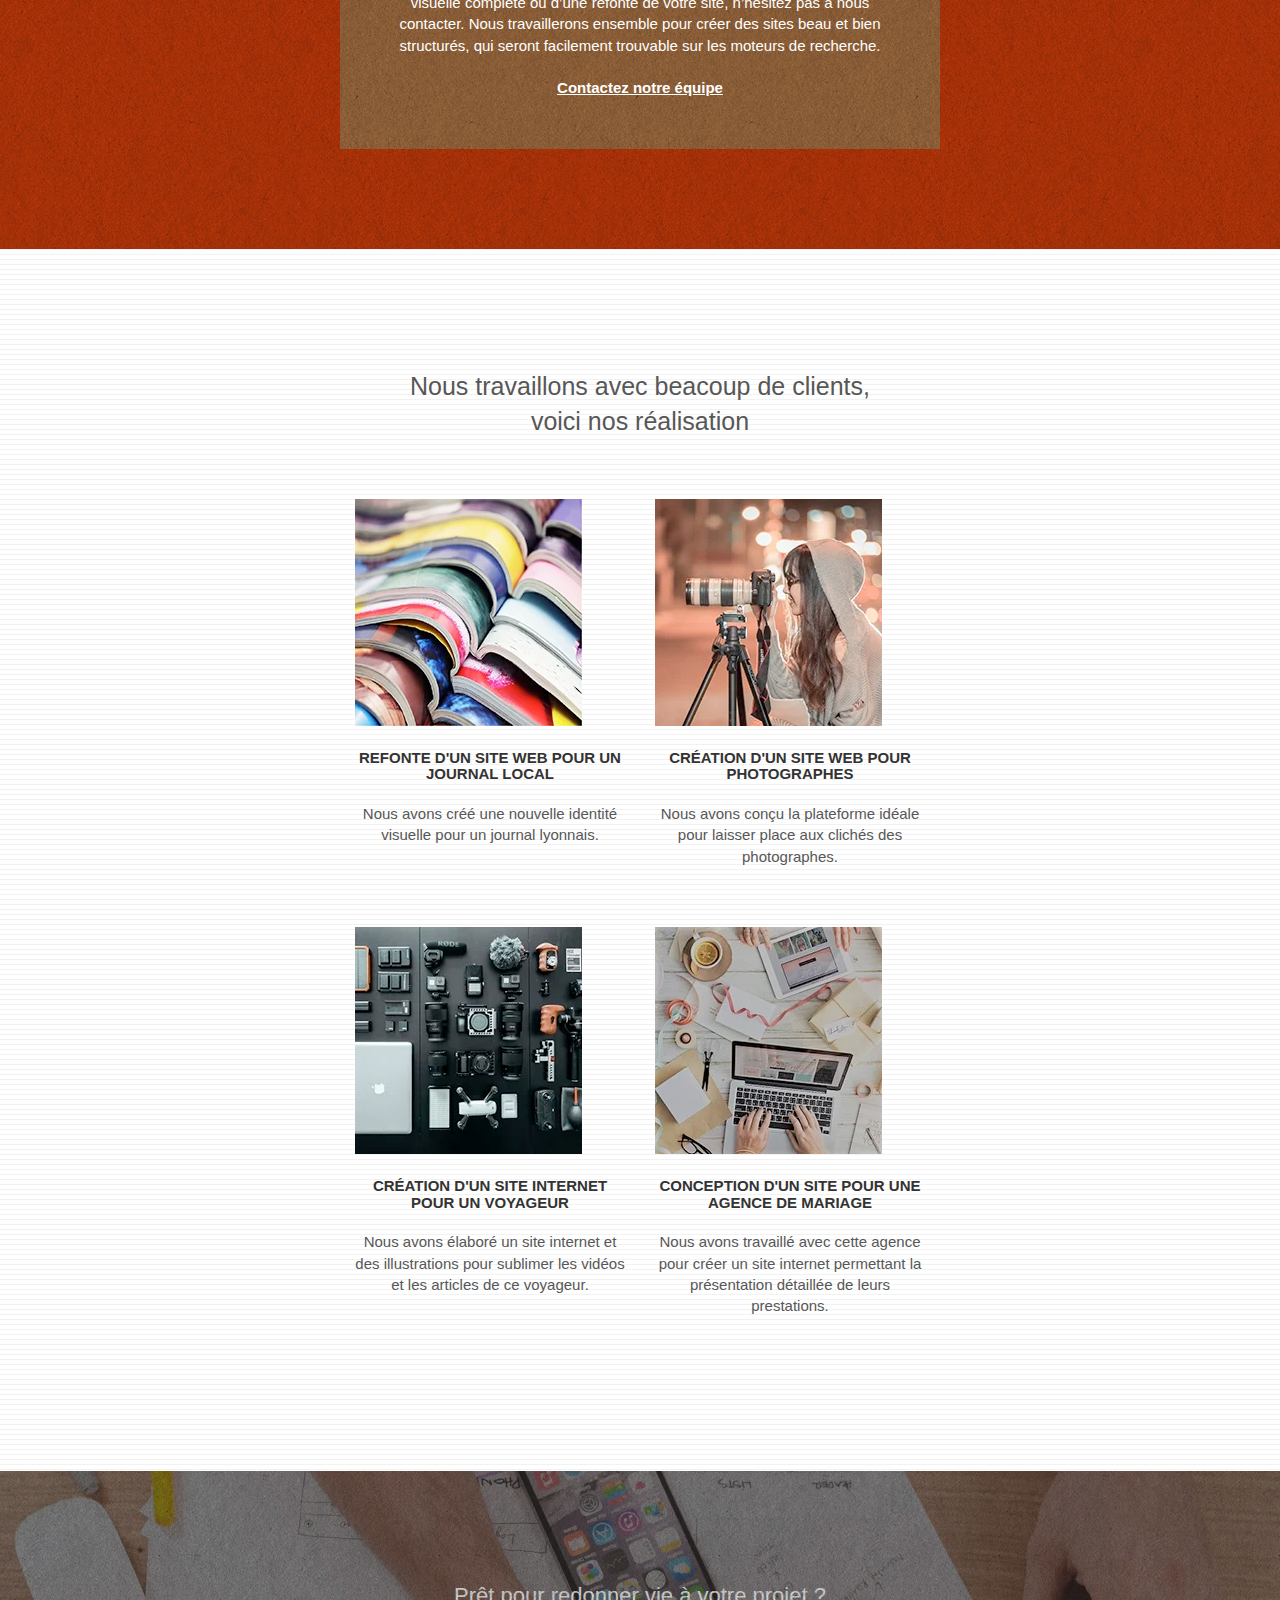
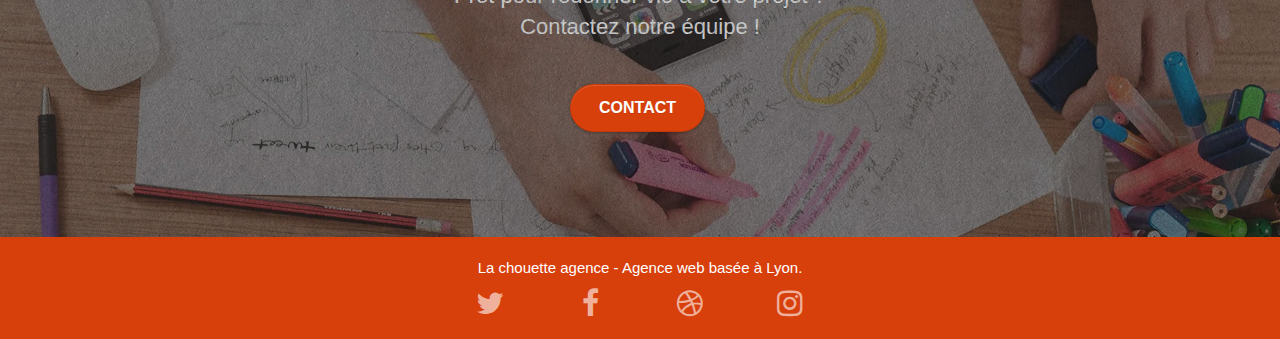
==== commit 38b88149: "Changement format image" ====
--- a/index.html
+++ b/index.html
@@ -40,7 +40,7 @@
 
 		<nav class="navbar row" role="navigation">
 			<div class="navbar-header">
-				<a class="navbar-brand" href="index.html"><img src="img/la-chouette-agence.png" alt="paris web design logo agence web meilleure agence" height="40" /></a>
+				<a class="navbar-brand" href="index.html"><img src="img/la-chouette-agence.webp" alt="paris web design logo agence web meilleure agence" height="40" /></a>
 				<button id="nav-toggle" type="button" class="ui-navbar-toggle navbar-toggle" data-toggle="collapse" data-target=".navbar-1">
 					<span class="sr-only">Toggle navigation</span><span class="icon-bar"></span><span class="icon-bar"></span><span class="icon-bar"></span>
 				</button>
@@ -55,7 +55,7 @@
 	<div class="container bloc-lg">
 		<div class="row tight-width-whitespace">
 			<div class="col-sm-12">
-				<img src="img/logo.png" class="center-block image-resize-mode" width="100" alt="La chouette agence, agence web paris, création logo paris" />
+				<img src="img/logo.webp" class="center-block image-resize-mode" width="100" alt="La chouette agence, agence web paris, création logo paris" />
 				<h1 class="text-center hero-bloc-text tc-white ">
 					La chouette agence.
 				</h1>
--- a/style.css
+++ b/style.css
@@ -818,11 +818,11 @@
 }
 
 .bg-banniere {
-    background-image: url("img/la-chouette-agence-banniere.jpg");
+    background-image: url("img/la-chouette-agence-banniere.webp");
 }
 
 .bg-presentation {
-    background-image: url("img/image-de-presentation.bmp");
+    background-image: url("img/image-de-presentation.webp");
 }
 
 /*Mon Code*/
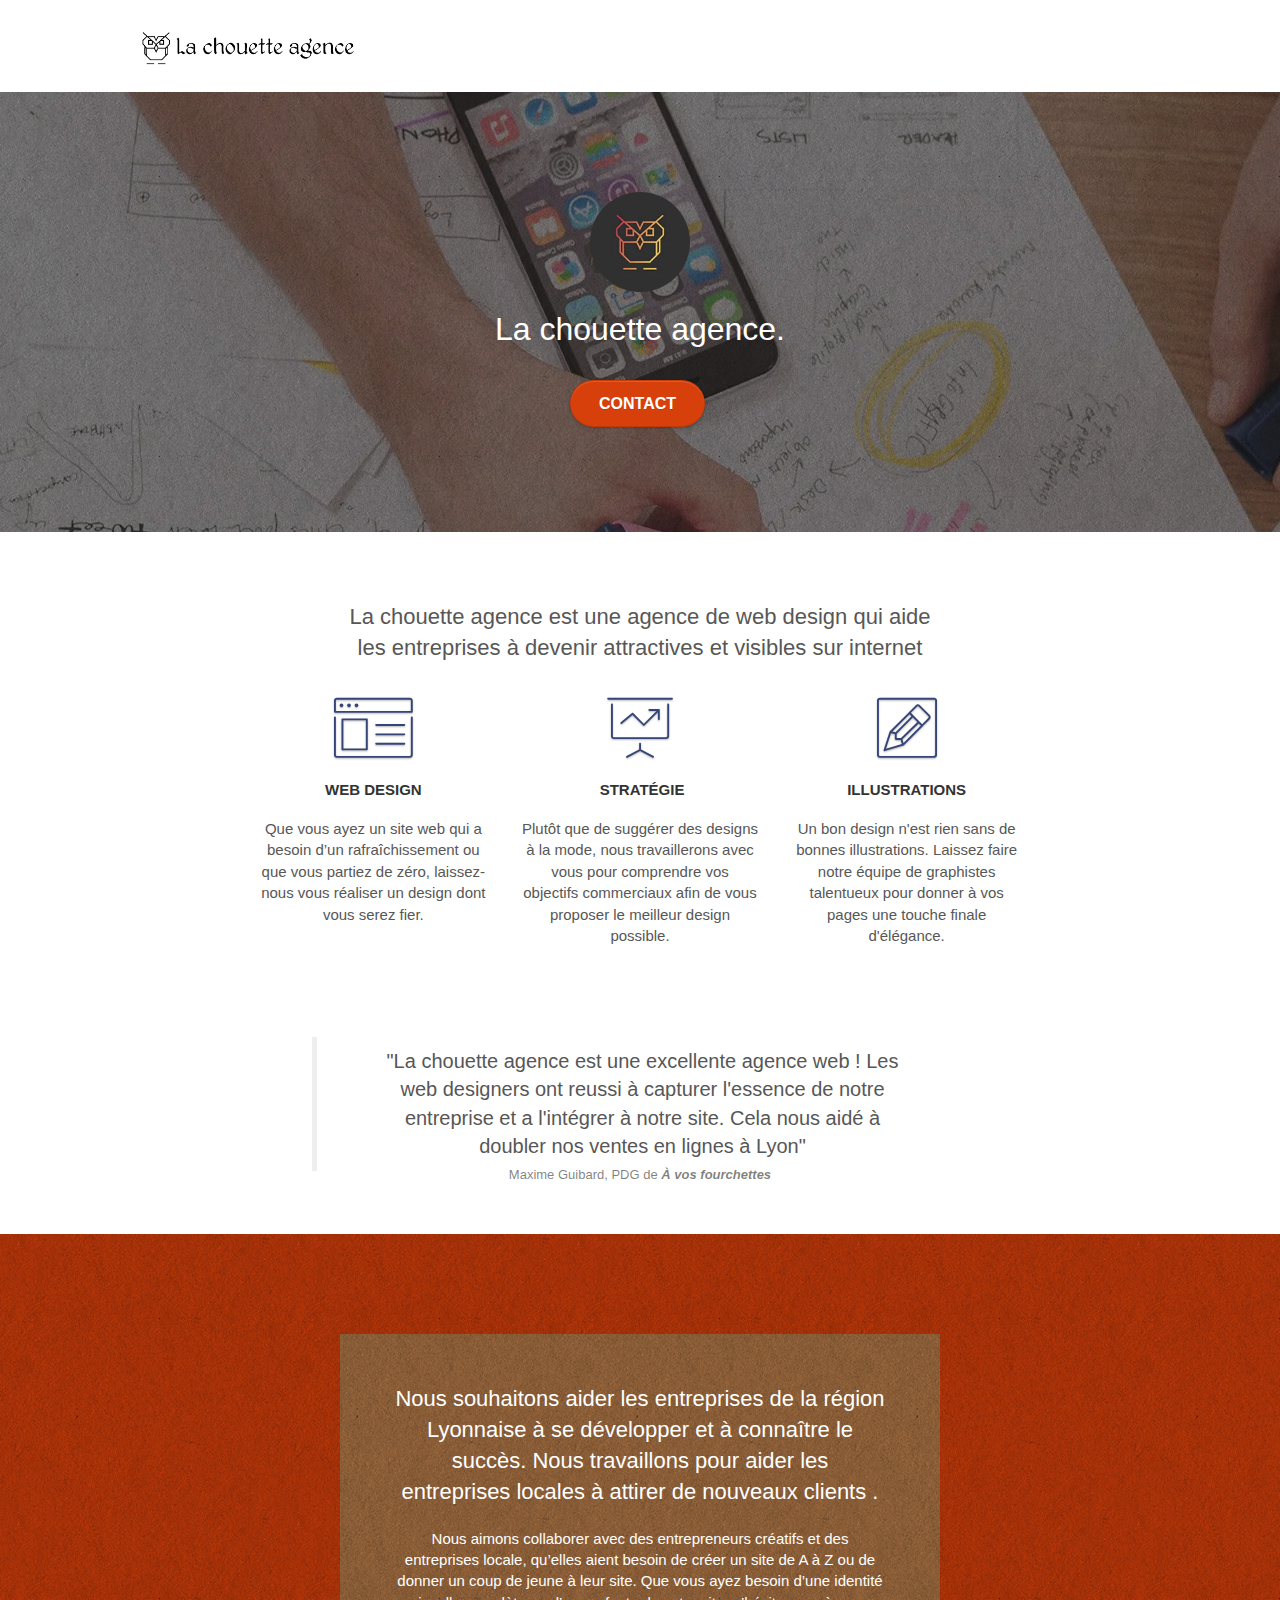
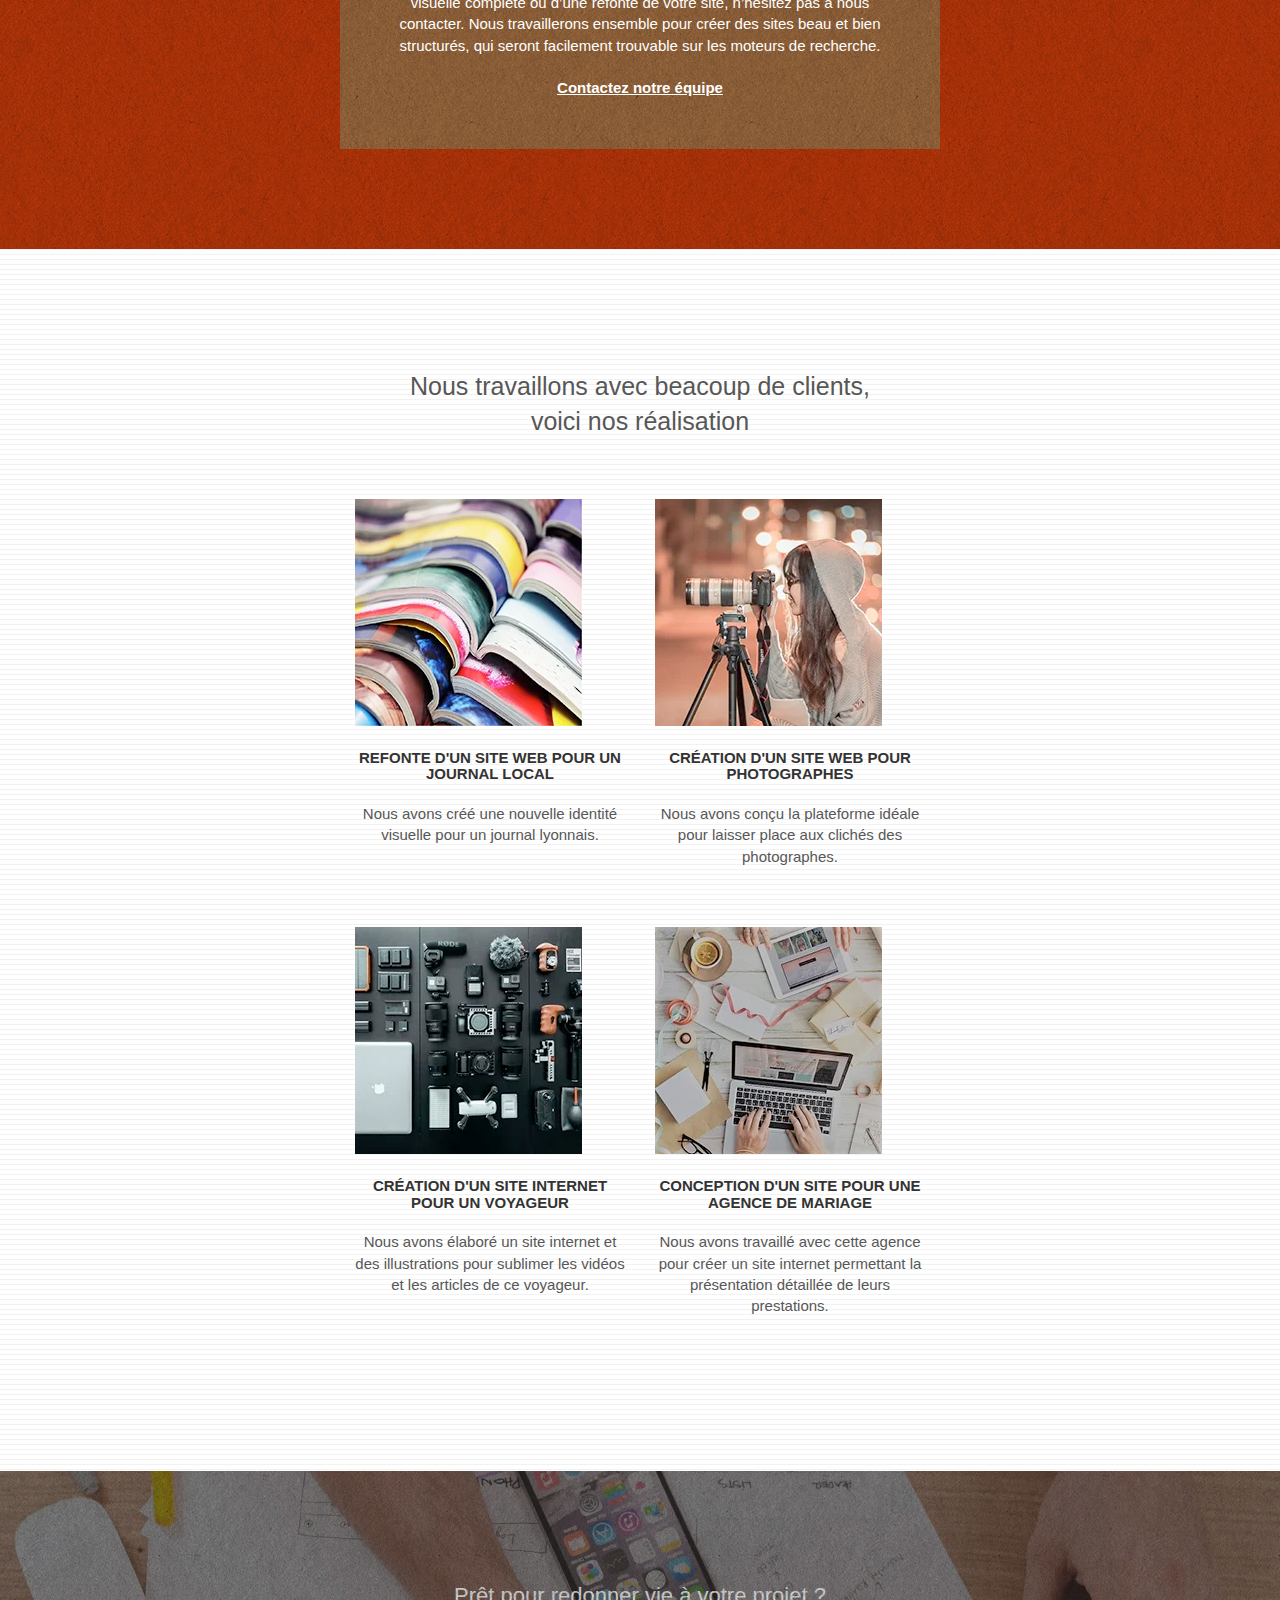
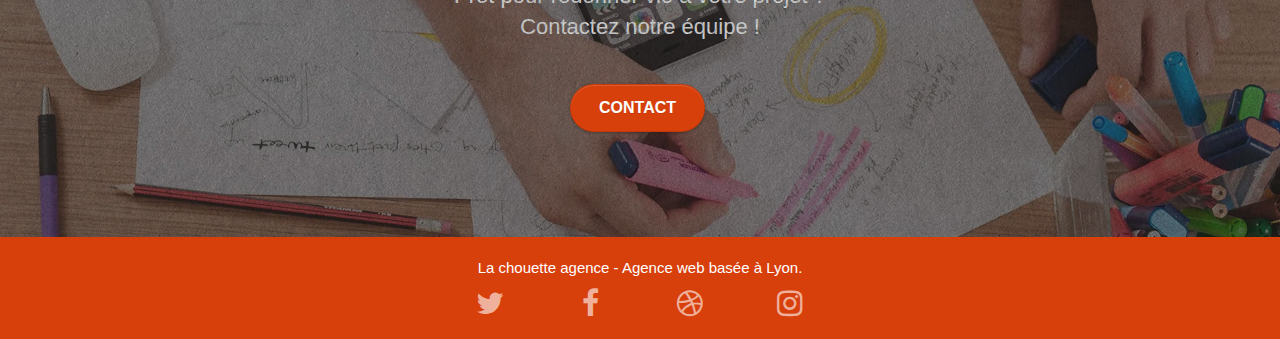
==== commit 492e509b: "SEO page contact" ====
--- a/index.html
+++ b/index.html
@@ -3,7 +3,7 @@
 <head>
     <meta charset="utf-8">
     <meta name="keywords" content="seo, google, site web, site internet, agence design paris, agence design">
-    <meta name="description" content="La choeutte agence Paris">
+    <meta name="description" content="La chouette agence Paris">
     <meta name="viewport" content="width=device-width, initial-scale=1.0, viewport-fit=cover">
 	<meta name="robots" content="index, follow" />
 
@@ -152,7 +152,7 @@
 		</div>
 		<div class="row tight-width-whitespace portfolio-row">
 			<div class="col-sm-6">
-				<a href="#" data-lightbox="img/diapo1.webp" data-gallery-id="gallery-1" data-caption="Refonte d'un site web pour un journal local" data-frame="snapshot-lb"><img src="img/diapo1.webp" alt="Refonte d'un site web pour un journal local" class="img-responsive portfolio-thumb" /></a>
+				<a href="#" data-lightbox="img/diapo1.webp" data-gallery-id="gallery-1" data-caption="Refonte d'un site web pour un journal local" data-frame="snapshot-lb"><img src="img/diapo1.webp" alt="Refonte d'un site web pour un journal local" class="img-responsive portfolio-thumb size" /></a>
 				<h3 class="mg-md text-center">
 					Refonte d'un site web pour un journal local
 				</h3>
@@ -161,7 +161,7 @@
 				</p>
 			</div>
 			<div class="col-sm-6">
-				<a href="#" data-lightbox="img/diapo2.webp" data-gallery-id="gallery-1" data-caption="Création d'un site web pour photographes" data-frame="snapshot-lb"><img src="img/diapo2.webp" class="img-responsive portfolio-thumb" alt="Création d'un site web pour photographes" /></a>
+				<a href="#" data-lightbox="img/diapo2.webp" data-gallery-id="gallery-1" data-caption="Création d'un site web pour photographes" data-frame="snapshot-lb"><img src="img/diapo2.webp" class="img-responsive portfolio-thumb size" alt="Création d'un site web pour photographes" /></a>
 				<h3 class="mg-md text-center">
 					Création d'un site web pour photographes
 				</h3>
@@ -172,7 +172,7 @@
 		</div>
 		<div class="row tight-width-whitespace portfolio-row">
 			<div class="col-sm-6">
-				<a href="#" data-lightbox="img/diapo3.webp" data-gallery-id="gallery-1" data-caption="Création d'un site internet pour un voyageur" data-frame="snapshot-lb"><img src="img/diapo3.webp" class="img-responsive portfolio-thumb" alt="Création d'un site web pour voyageur"/></a>
+				<a href="#" data-lightbox="img/diapo3.webp" data-gallery-id="gallery-1" data-caption="Création d'un site internet pour un voyageur" data-frame="snapshot-lb"><img src="img/diapo3.webp" class="img-responsive portfolio-thumb size" alt="Création d'un site web pour voyageur"/></a>
 				<h3 class="mg-md text-center">
 					Création d'un site internet pour un voyageur
 				</h3>
@@ -181,7 +181,7 @@
 				</p>
 			</div>
 			<div class="col-sm-6">
-				<a href="#" data-lightbox="img/diapo4.webp" data-gallery-id="gallery-1" data-caption="Conception d'un site pour une agence de mariage" data-frame="snapshot-lb"><img src="img/diapo4.webp" class="img-responsive portfolio-thumb" alt="Création d'un site web pour agence de mariage" /></a>
+				<a href="#" data-lightbox="img/diapo4.webp" data-gallery-id="gallery-1" data-caption="Conception d'un site pour une agence de mariage" data-frame="snapshot-lb"><img src="img/diapo4.webp" class="img-responsive portfolio-thumb size" alt="Création d'un site web pour agence de mariage" /></a>
 				<h3 class="mg-md text-center">
 					Conception d'un site pour une agence de mariage
 				</h3>
--- a/style.css
+++ b/style.css
@@ -91,7 +91,7 @@
 }
 
 .texture-paper::before {
-    background: url("img/texture-paper.png");
+    background: url("img/texture-paper.webp");
     background-size: 280px 280px;
 }
 
@@ -574,6 +574,8 @@
 #lightbox-modal .modal-dialog img {
     max-height: 90vh;
     margin: 0 auto;
+    width: 227px;
+    height: 227px;
 }
 
 .lightbox-caption {
@@ -775,7 +777,7 @@
 }
 
 .tc-white {
-    color: #F3976C!important;
+    color: #FFFFFF!important;
 }
 
 .btn-atomic-tangerine {
@@ -810,11 +812,11 @@
 }
 
 .bg-dots-bg {
-    background-image: url("img/dots-bg.png");
+    background-image: url("img/dots-bg.webp");
 }
 
 .bg-lines-h2-bg {
-    background-image: url("img/lines-h2-bg.png");
+    background-image: url("img/lines-h2-bg.webp");
 }
 
 .bg-banniere {
@@ -855,6 +857,15 @@
     color: white;
 }
 
+.form-group{
+    margin: 10px auto;
+    height: 50px;
+}
+
+.form-control{
+    margin-left: 10px;
+    height: 25px;
+}
 
 
 @media (max-width: 1024px) {
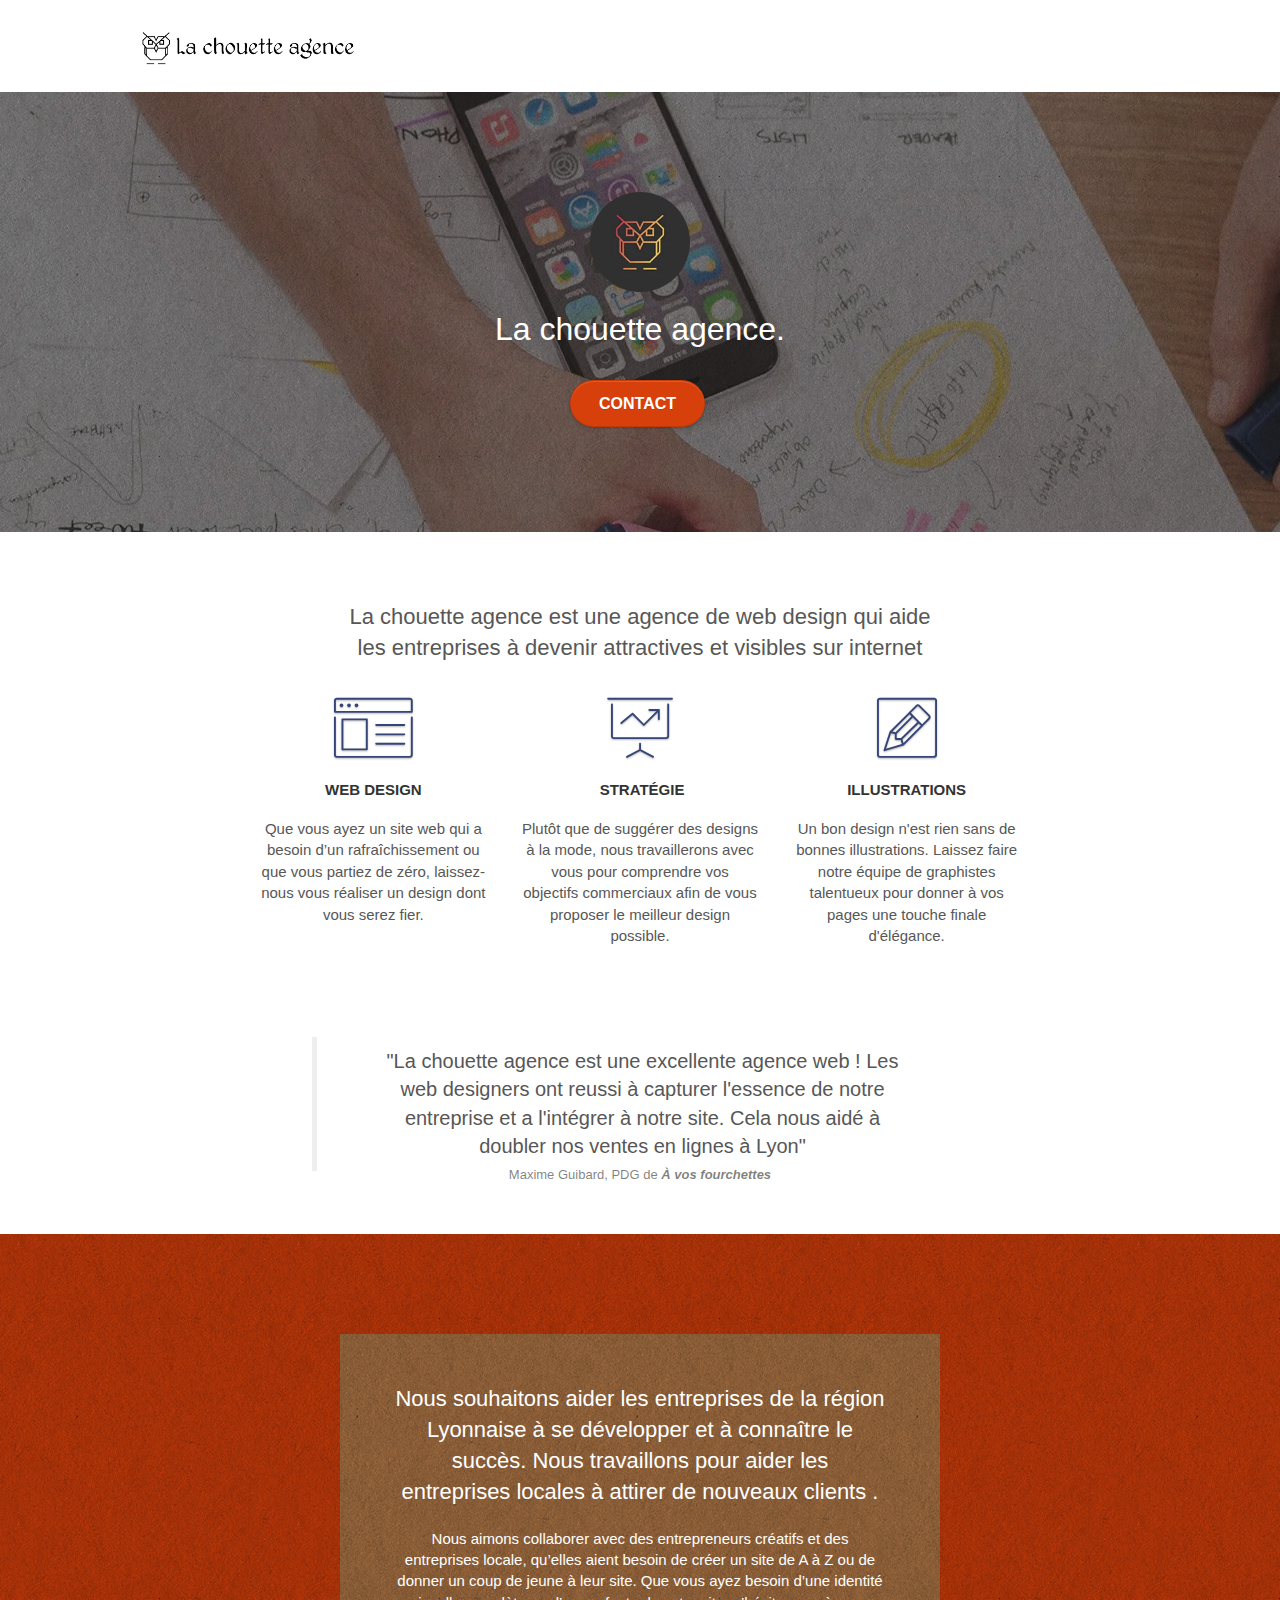
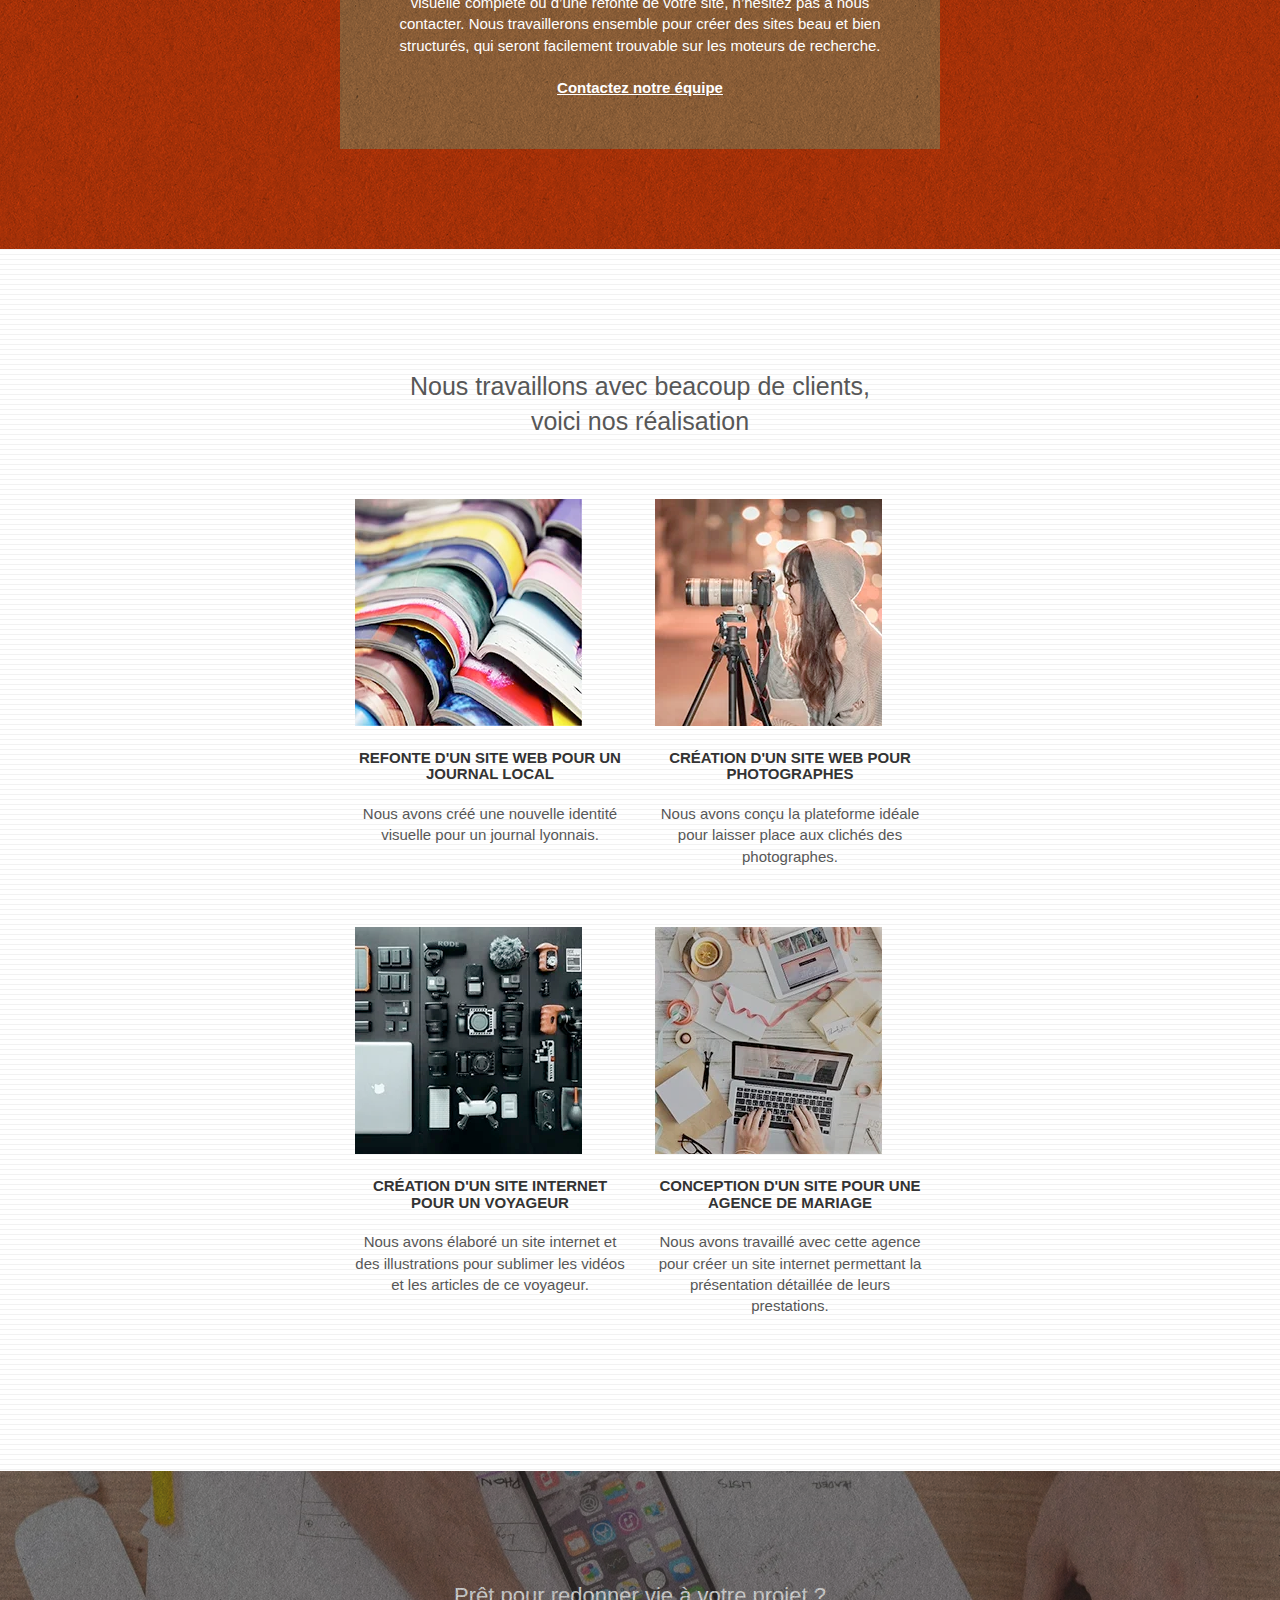
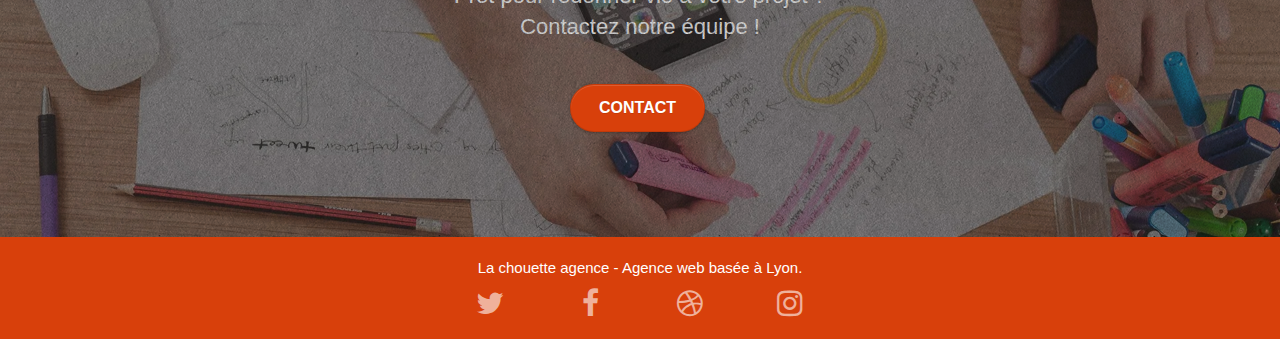
==== commit 99dffa96: "Correction Pour html validator" ====
--- a/index.html
+++ b/index.html
@@ -36,9 +36,9 @@
     
 <!-- bloc-0 -->
 <div class="bloc bgc-white l-bloc " id="bloc-0">
-	<div class="container bloc-sm">
-
-		<nav class="navbar row" role="navigation">
+	<div class="container bloc-sm" role="navigation">
+
+		<nav class="navbar row">
 			<div class="navbar-header">
 				<a class="navbar-brand" href="index.html"><img src="img/la-chouette-agence.webp" alt="paris web design logo agence web meilleure agence" height="40" /></a>
 				<button id="nav-toggle" type="button" class="ui-navbar-toggle navbar-toggle" data-toggle="collapse" data-target=".navbar-1">
@@ -130,7 +130,7 @@
 	<div class="container bloc-lg">
 		<div class="row tight-width-whitespace black-background">
 			<div class="col-sm-12">
-				<h2 class="mg-md text-center tc-white" id="hfooter">
+				<h2 class="mg-md text-center tc-white hfooter" id="hfooter">
 					Nous souhaitons aider les entreprises de la région Lyonnaise à se développer et à connaître le succès. Nous travaillons pour aider les entreprises locales à attirer de nouveaux clients .<br>
 				</h2>
 				<p class="text-center white">
@@ -198,7 +198,7 @@
 <div class="bloc bgc-dark-slate-blue bg-banniere d-bloc bloc-bg-texture texture-paper" id="bloc-5-cta">
 	<div class="container bloc-lg">
 		<div class="row">
-			<h2 class="mg-md text-center tc-white" id="hfooter">
+			<h2 class="mg-md text-center tc-white hfooter" id="footer">
 				Prêt pour redonner vie à votre projet ?<br>Contactez notre équipe !
 			</h2>
 			<div class="col-sm-12 text-center">
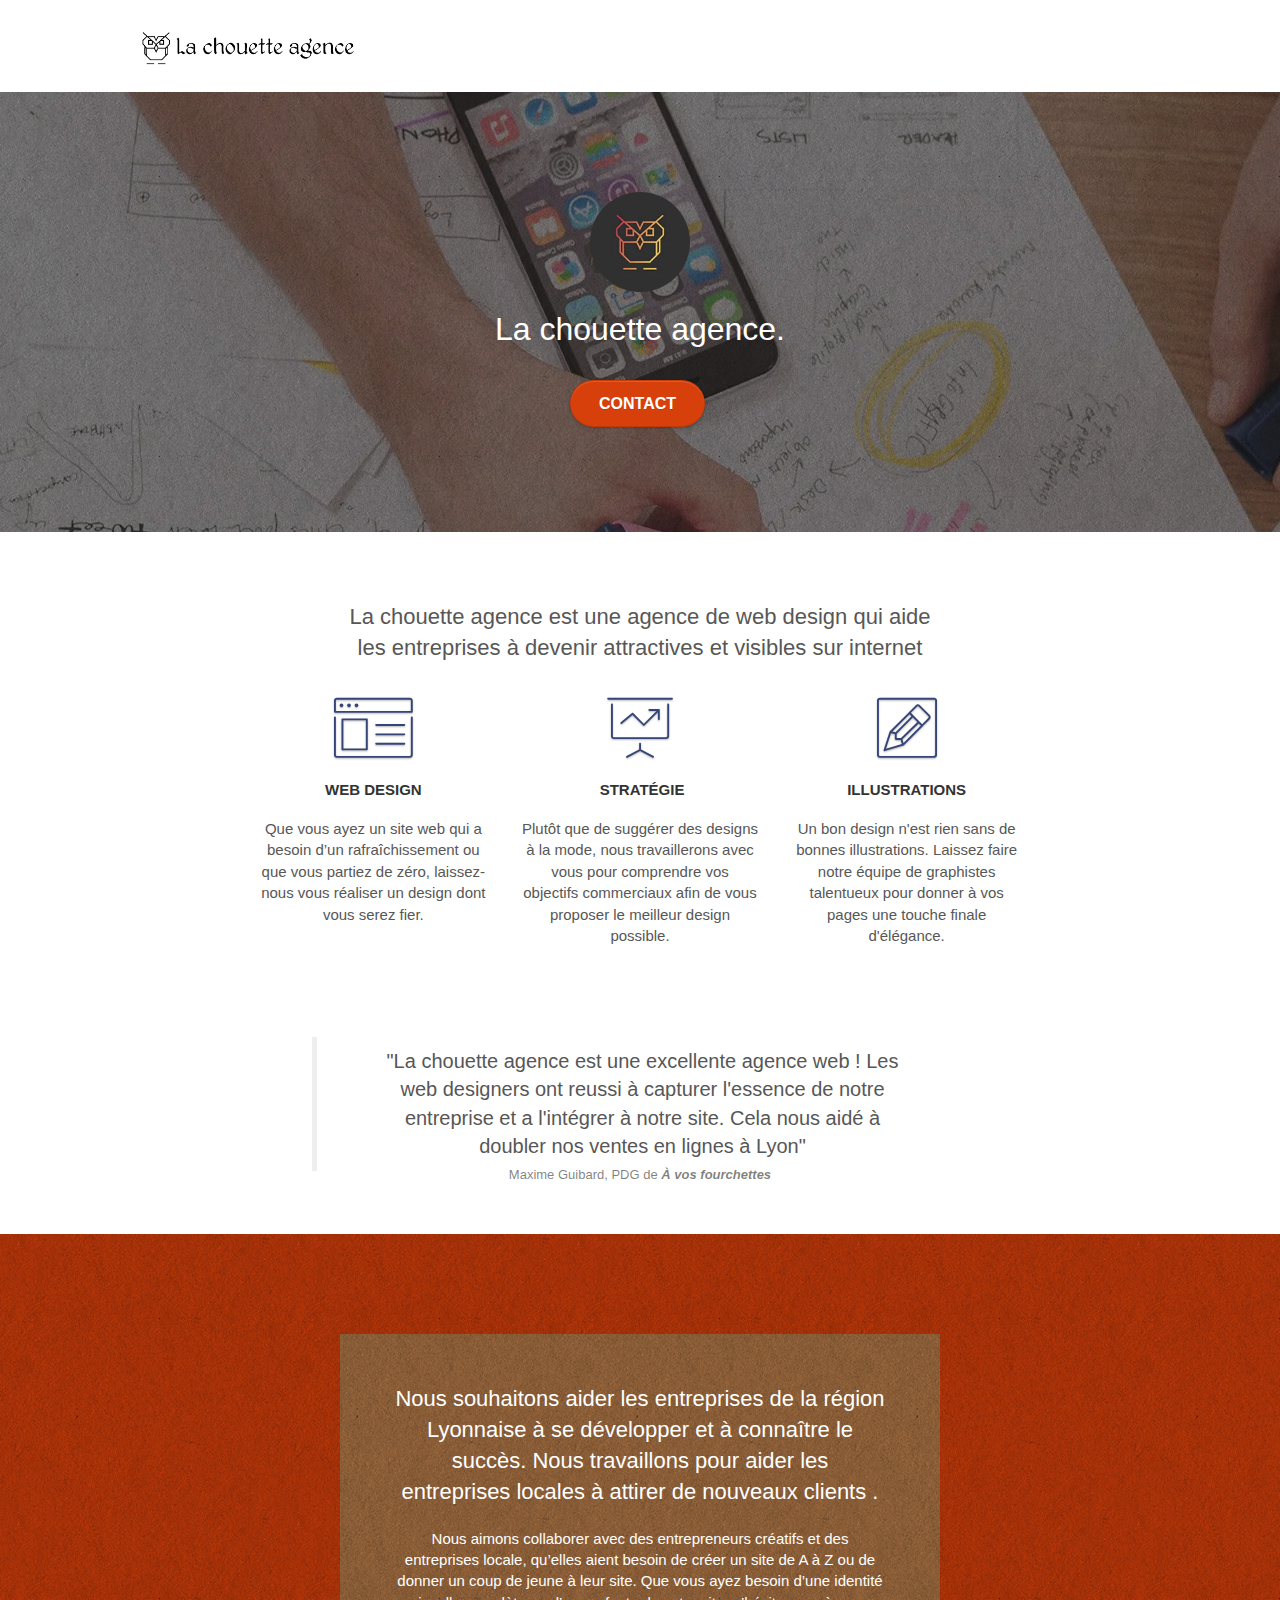
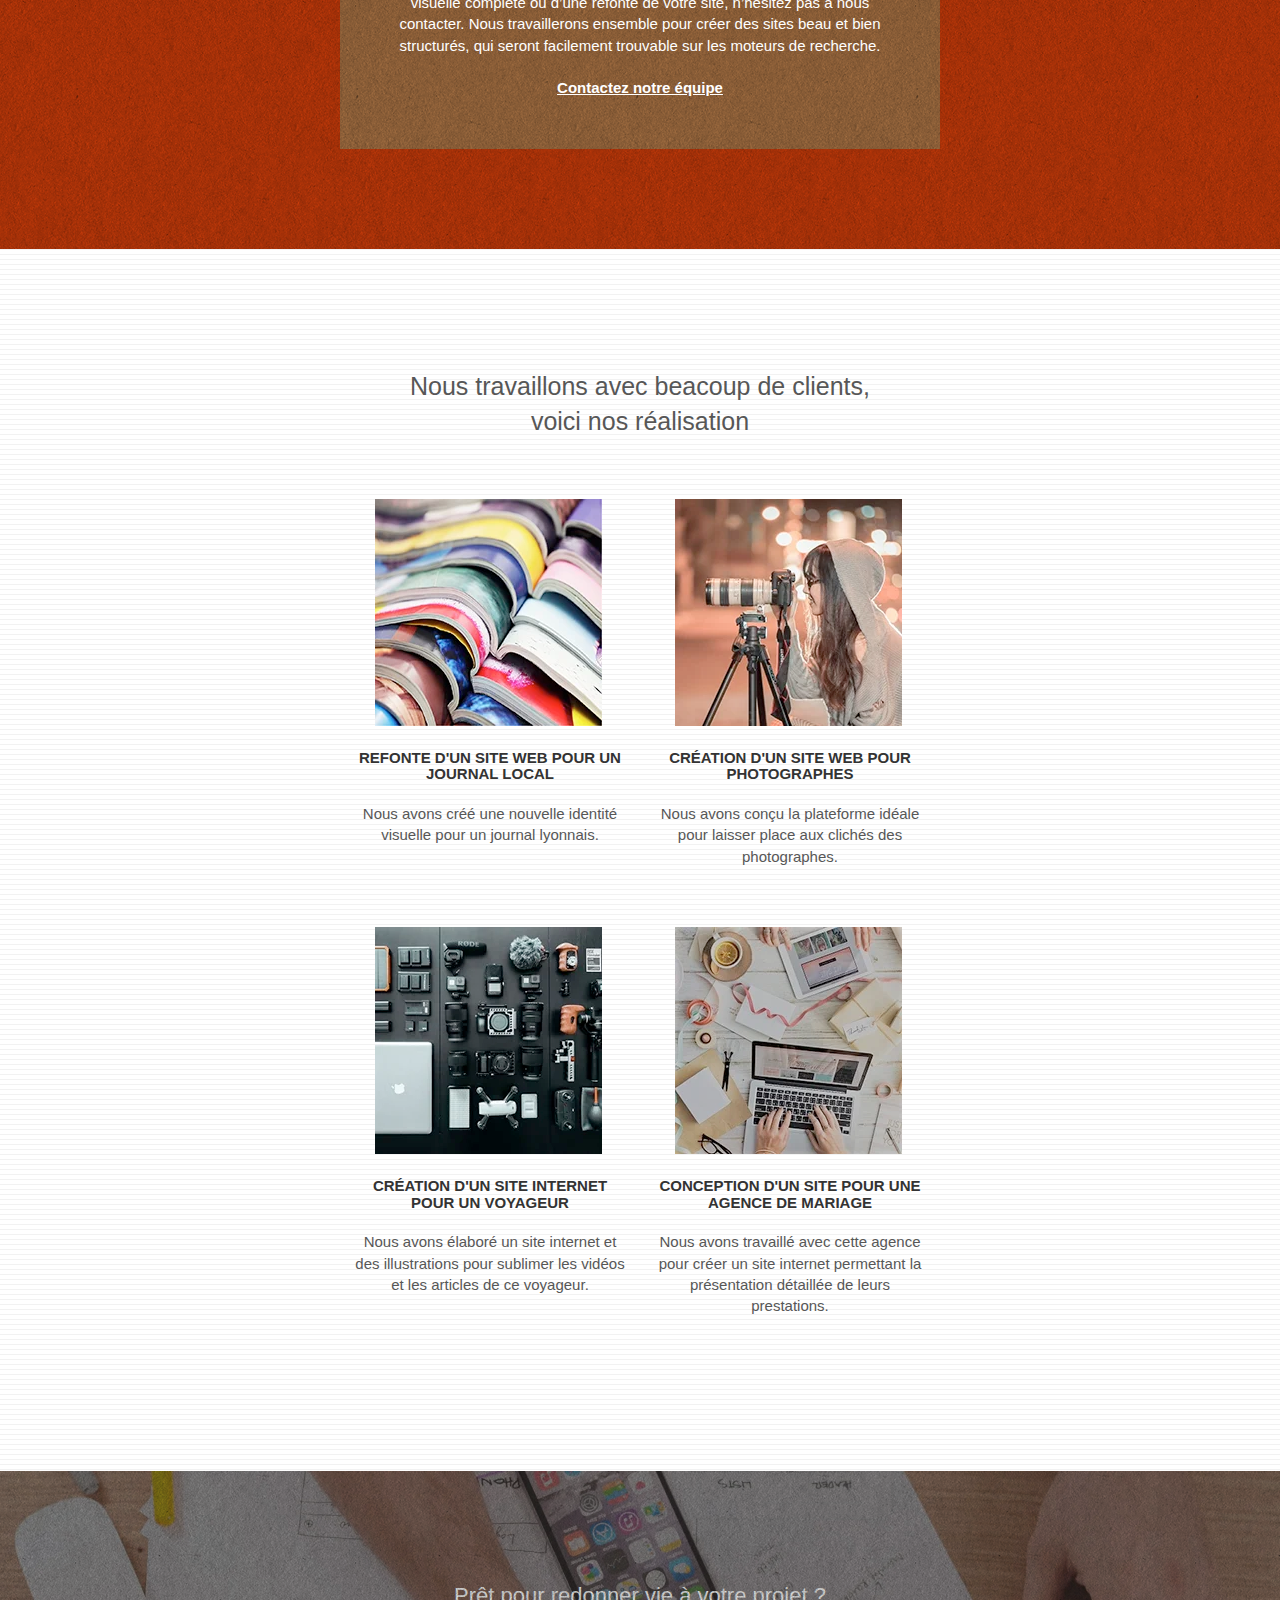
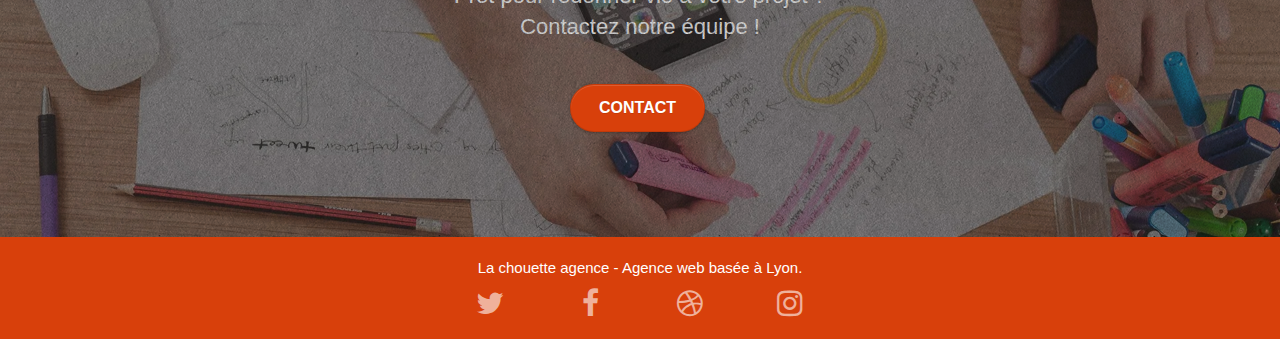
==== commit 39dc9799: "Last correction" ====
--- a/index.html
+++ b/index.html
@@ -152,7 +152,7 @@
 		</div>
 		<div class="row tight-width-whitespace portfolio-row">
 			<div class="col-sm-6">
-				<a href="#" data-lightbox="img/diapo1.webp" data-gallery-id="gallery-1" data-caption="Refonte d'un site web pour un journal local" data-frame="snapshot-lb"><img src="img/diapo1.webp" alt="Refonte d'un site web pour un journal local" class="img-responsive portfolio-thumb size" /></a>
+				<a class="imgdiapo" href="#" data-lightbox="img/diapo1.webp" data-gallery-id="gallery-1" data-caption="Refonte d'un site web pour un journal local" data-frame="snapshot-lb"><img src="img/diapo1.webp" alt="Refonte d'un site web pour un journal local" class="img-responsive portfolio-thumb size" /></a>
 				<h3 class="mg-md text-center">
 					Refonte d'un site web pour un journal local
 				</h3>
@@ -161,7 +161,7 @@
 				</p>
 			</div>
 			<div class="col-sm-6">
-				<a href="#" data-lightbox="img/diapo2.webp" data-gallery-id="gallery-1" data-caption="Création d'un site web pour photographes" data-frame="snapshot-lb"><img src="img/diapo2.webp" class="img-responsive portfolio-thumb size" alt="Création d'un site web pour photographes" /></a>
+				<a class="imgdiapo" href="#" data-lightbox="img/diapo2.webp" data-gallery-id="gallery-1" data-caption="Création d'un site web pour photographes" data-frame="snapshot-lb"><img src="img/diapo2.webp" class="img-responsive portfolio-thumb size" alt="Création d'un site web pour photographes" /></a>
 				<h3 class="mg-md text-center">
 					Création d'un site web pour photographes
 				</h3>
@@ -172,7 +172,7 @@
 		</div>
 		<div class="row tight-width-whitespace portfolio-row">
 			<div class="col-sm-6">
-				<a href="#" data-lightbox="img/diapo3.webp" data-gallery-id="gallery-1" data-caption="Création d'un site internet pour un voyageur" data-frame="snapshot-lb"><img src="img/diapo3.webp" class="img-responsive portfolio-thumb size" alt="Création d'un site web pour voyageur"/></a>
+				<a class="imgdiapo" href="#" data-lightbox="img/diapo3.webp" data-gallery-id="gallery-1" data-caption="Création d'un site internet pour un voyageur" data-frame="snapshot-lb"><img src="img/diapo3.webp" class="img-responsive portfolio-thumb size" alt="Création d'un site web pour voyageur"/></a>
 				<h3 class="mg-md text-center">
 					Création d'un site internet pour un voyageur
 				</h3>
@@ -181,7 +181,7 @@
 				</p>
 			</div>
 			<div class="col-sm-6">
-				<a href="#" data-lightbox="img/diapo4.webp" data-gallery-id="gallery-1" data-caption="Conception d'un site pour une agence de mariage" data-frame="snapshot-lb"><img src="img/diapo4.webp" class="img-responsive portfolio-thumb size" alt="Création d'un site web pour agence de mariage" /></a>
+				<a class="imgdiapo" href="#" data-lightbox="img/diapo4.webp" data-gallery-id="gallery-1" data-caption="Conception d'un site pour une agence de mariage" data-frame="snapshot-lb"><img src="img/diapo4.webp" class="img-responsive portfolio-thumb size" alt="Création d'un site web pour agence de mariage" /></a>
 				<h3 class="mg-md text-center">
 					Conception d'un site pour une agence de mariage
 				</h3>
--- a/style.css
+++ b/style.css
@@ -704,6 +704,7 @@
 .social {
     max-width: 400px;
     margin: auto auto auto auto;
+
 }
 
 h2 {
@@ -866,6 +867,16 @@
     margin-left: 10px;
     height: 25px;
 }
+
+.imgdiapo{
+    margin-left: 20px;
+}
+
+#message{
+    margin-top: 20px;
+}
+
+
 
 
 @media (max-width: 1024px) {
@@ -1069,6 +1080,7 @@
         width: 180px;
         height: 320px;
     }
+
 }
 
 @media (max-width: 400px) {
@@ -1082,4 +1094,13 @@
     .bloc-mob-center-text {
         text-align: center;
     }
+
+    .imgdiapo{
+        margin-left: 60px;
+    }
+
+    .social{
+        display: flex;
+        justify-content: space-evenly;
+    }
 }